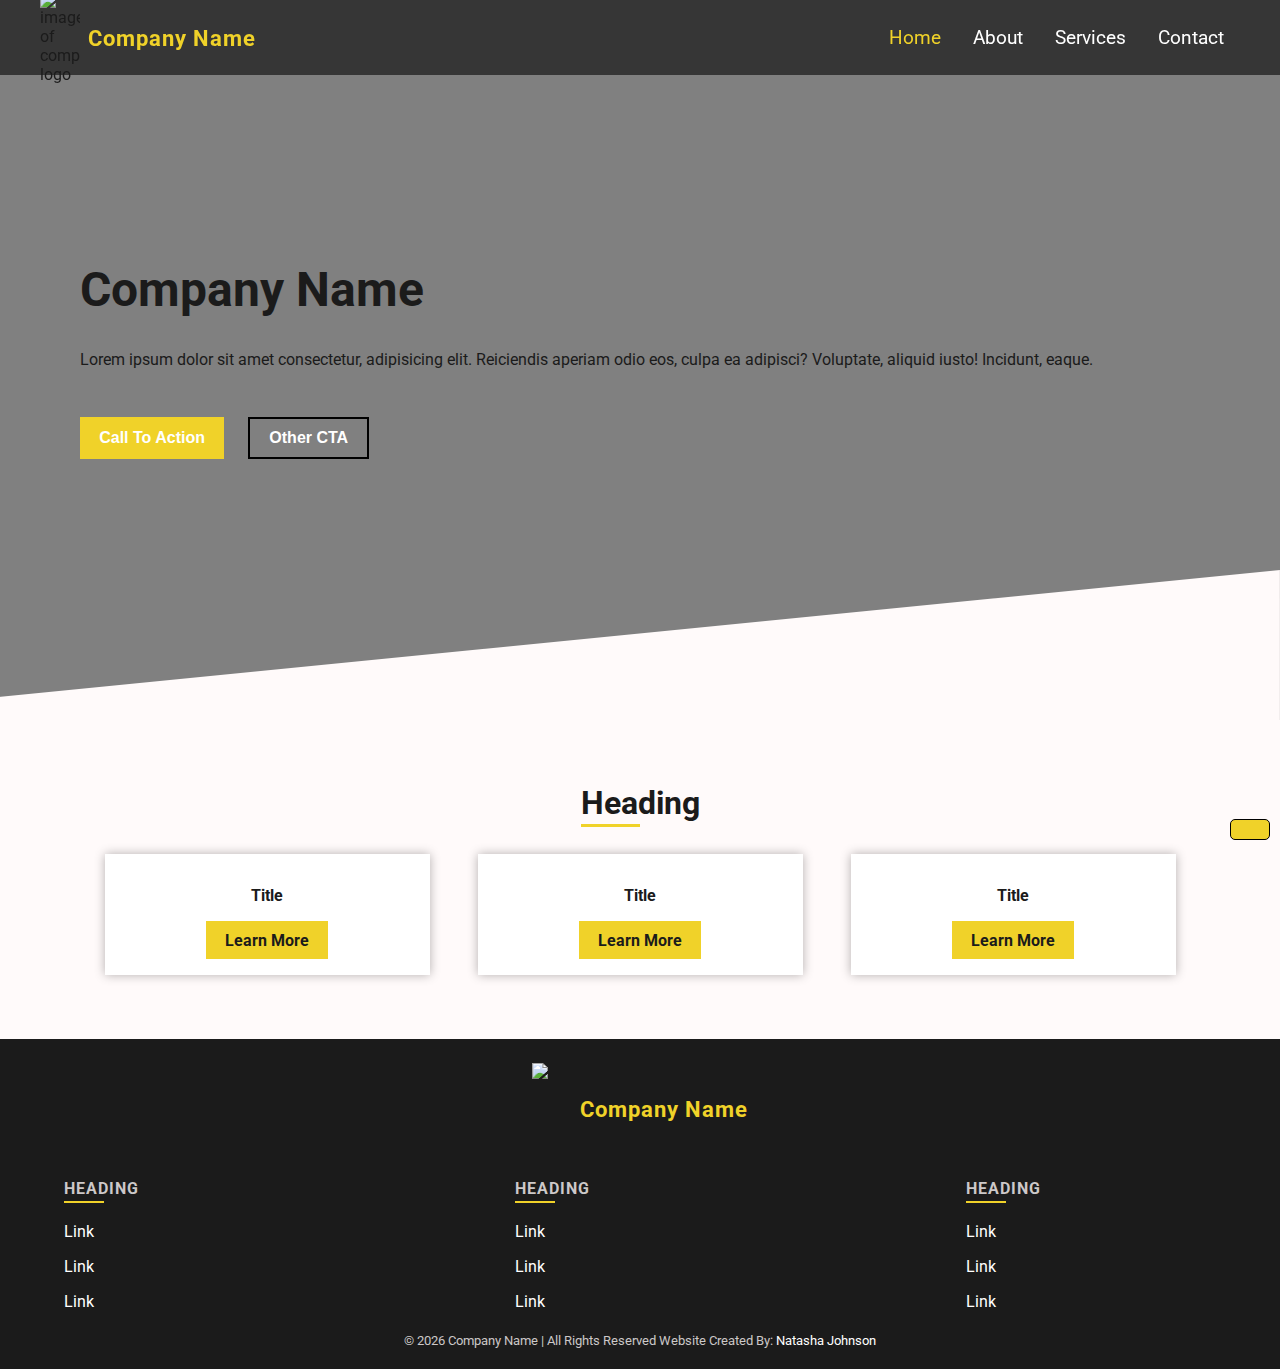
==== index.html @ 356ce040 "removed padding in nav links" ====
<!DOCTYPE html>
<html lang="en">
  <head>
    <meta charset="UTF-8" />
    <meta http-equiv="X-UA-Compatible" content="IE=edge" />
    <meta name="viewport" content="width=device-width, initial-scale=1.0" />
    <meta name="author" content="Natasha Johnson" />
    <meta name="description" content="" />
    <meta name="keywords" content="" />
    <link rel="icon" type="image/png" href="" />
    <title>Home | Company Name</title>
    <link
      rel="stylesheet"
      href="https://cdnjs.cloudflare.com/ajax/libs/font-awesome/6.0.0-beta3/css/all.min.css"
      integrity="sha512-Fo3rlrZj/k7ujTnHg4CGR2D7kSs0v4LLanw2qksYuRlEzO+tcaEPQogQ0KaoGN26/zrn20ImR1DfuLWnOo7aBA=="
      crossorigin="anonymous"
      referrerpolicy="no-referrer"
    />
    <link rel="preconnect" href="https://fonts.googleapis.com" />
    <link rel="preconnect" href="https://fonts.gstatic.com" crossorigin />
    <link
      href="https://fonts.googleapis.com/css2?family=Roboto:wght@100;400;700&display=swap"
      rel="stylesheet"
    />
    <link rel="stylesheet" href="./styles/styles.css" />
    <script src="scripts/script.js" defer></script>
  </head>
  <body>

    <!-- header -->
    <header class="header">
      <nav class="nav center">
        <div class="nav-wrapper">
          <div class="company">
            <img
              src="https://via.placeholder.com/40C/O https://placeholder.com/"
              class="company-logo"
              alt="image of company logo"
            />
            <p class="company-name">Company Name</p>
          </div>
          <div class="hamburger" id="hamburger" role="button">
            <span class="line" id="line"></span>
          </div>
        </div>
        <ul class="nav-links" id="nav-links">
          <li><a href="#hero" class="nav-link current">Home</a></li>
          <li><a href="./pages/about.html" class="nav-link">About</a></li>
          <li><a href="./pages/services.html" class="nav-link">Services</a></li>
          <li><a href="#" class="nav-link">Contact</a></li>
        </ul>
      </nav>
    </header>

    <!-- main -->
    <main class="main">
        
      <!-- hero section -->
      <section class="hero" id="hero">
        <div class="hero-content center">
          <h1 class="hero-heading">Company Name</h1>
          <p class="hero-text">
            Lorem ipsum dolor sit amet consectetur, adipisicing elit. Reiciendis
            aperiam odio eos, culpa ea adipisci? Voluptate, aliquid iusto!
            Incidunt, eaque.
          </p>
          <div class="hero-btns">
            <button class="btn btn-primary">Call To Action</button>
            <button class="btn btn-secondary">Other CTA</button>
          </div>

          <!-- section divider -->
          <div class="custom-shape-divider-bottom-1641522960">
            <svg
              data-name="Layer 1"
              xmlns="http://www.w3.org/2000/svg"
              viewBox="0 0 1200 120"
              preserveAspectRatio="none"
            >
              <path
                d="M1200 120L0 16.48 0 0 1200 0 1200 120z"
                class="shape-fill"
              ></path>
            </svg>
          </div>
        </div>
      </section>

      <!-- about section -->
      <section class="about">
        <article class="about-section center">
          <h2 class="title">Heading</h2>
          <div class="cards">
            <div class="card">
              <img
                src="https://via.placeholder.com/300"
                alt=""
              />
              <p class="card-title">Title</p>
              <a href="" class="card-link btn btn-primary">Learn More</a>
            </div>
            <div class="card">
              <img
                src="https://via.placeholder.com/300"
                alt=""
              />
              <p class="card-title">Title</p>
              <a href="" class="card-link btn btn-primary">Learn More</a>
            </div>
            <div class="card">
              <img
                src="https://via.placeholder.com/300"
                alt=""
              />
              <p class="card-title">Title</p>
              <a href="" class="card-link btn btn-primary">Learn More</a>
            </div>
          </div>
        </article>
      </section>

      <!-- services section -->
      <section class="services"></section>

      <!-- contact section -->
      <section class="contact"></section>
    </main>

    <!-- footer -->
    <footer class="footer">
      <div class="company">
        <img
          src="https://via.placeholder.com/40C/O https://placeholder.com/"
          class="company-logo"
          alt="image of company logo"
        />
        <p class="company-name">Company Name</p>
      </div>
      <div class="footer-container center">
        <ul class="footer-links">
          <h4 class="footer-heading">Heading</h4>
          <li><a href="#" class="footer-link">Link</a></li>
          <li><a href="#" class="footer-link">Link</a></li>
          <li><a href="#" class="footer-link">Link</a></li>
        </ul>
        <ul class="footer-links">
          <h4 class="footer-heading">Heading</h4>
          <li><a href="#" class="footer-link">Link</a></li>
          <li><a href="#" class="footer-link">Link</a></li>
          <li><a href="#" class="footer-link">Link</a></li>
        </ul>
        <ul class="footer-links">
          <h4 class="footer-heading">Heading</h4>
          <li><a href="#" class="footer-link">Link</a></li>
          <li><a href="#" class="footer-link">Link</a></li>
          <li><a href="#" class="footer-link">Link</a></li>
        </ul>
      </div>
      <div class="attrition">
        <small class="copyright"
          >&copy; <span class="date"></span> Company Name | All Rights Reserved
        </small>
        <small class="copyright"
          >Website Created By:
          <a
            href="https://natashajohnson.dev/"
            class="footer-attrition"
            target="_blank"
            >Natasha Johnson</a
          ></small
        >
      </div>
    </footer>

    <!-- scroll to top button -->
    <div class="scroll">
      <button class="scroll-btn btn" id="scroll">
        <i class="fas fa-arrow-up"></i>
      </button>
    </div>
  </body>
</html>
---- styles/styles.css ----
/* RESET */
* {
    padding: 0;
    margin: 0;
    box-sizing: border-box;
}

/* CSS VARIABLES */
:root {
    /* colors */
    --hamburger-btn-clr: #fff;
    --hamburger-hover-clr: #ff0000;
    --header-background-clr: #363636;
    --header-text-clr: #fff;
    --link-clr: #fff;
    --link-hover-clr: #ff0000;
    --footer-background-clr: #1b1b1b;
    --footer-heading-clr: #fffafac7;
    --footer-link-clr: #fffafa;
    --underline-clr: #f0d229;
    --accent-clr: #f0d229;
    --accent-clr-opacity: rgb(240, 210, 41);
    --scrollbar-track-clr: #1b1b1b;
    --scrollbar-border-clr: #808080;
    --body-font-clr: #1b1b1b;
    --white: #fff;
    --off-white: #fffafa;

    /* typography */;
    --body-font: 'Roboto', sans-serif;
    
    /* font-sizes */
    
    /* margin/padding */

    /* transitions */;
    --transition: all 0.3s ease-in-out
}

/* GLOBAL STYLES */
html{
    scroll-behavior: smooth;
}

body {
    font-family: var(--body-font);
    position: relative;
    color: var(--body-font-clr);
    /* width: 100%; */
}

a {
    text-decoration: none;
    position: relative;
    /* display: block; */
}

a:link {
    color: var(--link-clr);
}

a:visited {
    color: var(--link-clr);
}

a::after {
    content: '';
    position: absolute;
    height: 2px;
    background: var(--link-hover-clr);
    left: 0;
    bottom: -8px;
    width: 0;
    transition: var(--transition);
}

a:hover::after {
    width: 100%;
}

a:active {
    color: var(--link-clr);
}

ul {
    list-style-type: none;
}

.btn {
    padding: 0.6rem 1.2rem;
    outline: none;
    text-transform: capitalize;
    cursor: pointer;
    font-size: 1rem;
    font-weight: bold;
}

.btn-primary {
    color: var(--white);
    background: var(--accent-clr);
    color: var(--white);
    border: none;
    position: relative;
}

.btn-primary::after {
    content: '';
    position: absolute;
    height: 2px;
    background: black;
    width: 0;
    top: 0;
    left: 0;
    transition: var(--transition);
}

.btn-primary::before {
    content: '';
    position: absolute;
    height: 2px;
    background: black;
    width: 0;
    bottom: 0;
    left: 0;
    transition: var(--transition);
}

.btn-primary:hover::after {
    width: 100%;
}

.btn-primary:hover::before {
    width: 100%;
}

.btn-secondary {
    background: transparent;
    /* outline: none; */
    border: 2px solid black;
    color: var(--white)
}

.btn-secondary:hover {
    background: var(--accent-clr);
    transition: var(--transition);
}

.center {
    max-width: 1200px;
    width: 90vw;
    margin: 0 auto;
}

.title {
    margin-bottom: 2rem;
    text-align: center;
    font-size: 2rem;
    position: relative;
}

.title::after {
    content: '';
    position: absolute;
    background: var(--underline-clr);
    height: 3px;
    width: 50%;
    left: 0;
    bottom: -5px;
}

/* custom scrollbar */
/* width */
::-webkit-scrollbar {
  width: 1vw;
} 

/* Track */
::-webkit-scrollbar-track {
  background: black;
  border: 1px solid gray;
}

/* Handle */
::-webkit-scrollbar-thumb {
  background: var(--accent-clr);
  cursor: pointer;
}

/* Handle on hover */
::-webkit-scrollbar-thumb:hover {
  background: white;
} 

/* back to top button */
.scroll {
    position: fixed;
    right: 10px;
    bottom: 60px;
    z-index: 0;
}

.scroll-btn {
    border-radius: 5px;
    border: 1px solid black;
    font-size: 1.1rem;
    font-weight: bold;
    background: var(--accent-clr-opacity);
    transition: var(--transition);
}

.scroll-btn:hover {
    opacity: 0.5;
}

/* MAIN */
.main {
    min-height: 100vh;
}

/* HEADER */
.header {
    display: flex;
    align-items: center;
    justify-content: center;
    width: 100%;
    height: 75px;
    padding: 1rem;
    background: var(--header-background-clr);
    position: fixed;
    top: 0;
    left: 0;
    z-index: 1;
}

/* .sticky {
    height: 60px;
} */

.nav {
    width: 100%;
    display: flex;
    justify-content: center;
    align-items: center;
}

.nav-wrapper {
    display: flex;
    justify-content: space-between;
    align-items: center;
    width: 100%;
}

.company{
    display: flex;
    align-items: center;
}

.company-logo {
    width: 40px;
    -o-object-fit: cover;
       object-fit: cover;
}

.company-name {
    margin-left: 0.5rem;
    font-size: 1.4rem;
    font-weight: bold;
    color: var(--accent-clr);
    letter-spacing: 1px;
}

.nav-links {
    transform: translateY(100%);
    transition: var(--transition);
    height: 100%;
    padding: 1rem;
}

.nav-links .current {
    color: var(--accent-clr);
}

.nav-links,
.show-links {
    position:fixed;
    display: flex;
    flex-direction: column;
    top: 60px;
    left: 0;
    width: 100%;
    height: calc(100vh - 60px);
    height: 100%;
    background-color: var(--header-background-clr);
    align-items: center;
    justify-content: center;
    gap: 2rem;
    transition: var(--transition);
    overflow: hidden;
    z-index: 2;
}

.show-links {
    transform: translateY(0);
}

.nav-link {
    font-size: 2rem;
    color: var(--link-clr);
    position: relative;
    /* padding: 0 0.5rem; */
}

/* hamburger button */
.hamburger {
    width: 30px;
    height: 30px;
    display: flex;
    align-items: center;
    justify-content: center;
    cursor: pointer;
}

@media screen and (min-width: 997px){
    .nav {
        display: flex;
        align-items: center;
        justify-content: space-between;
    }
    
    .hamburger {
        display: none;
    }

    .nav-links {
        display: flex;
        flex-direction: row;
        gap: 2rem;
        position: static;
        transform: translateY(0);
        height: 100%;
        justify-content: flex-end;
    }

    .nav-link {
        font-size: 1.2rem;
    }
}

.line,
.line::before,
.line::after {
    height: 3px;
    width: 30px;
    background: var(--hamburger-btn-clr);
    transition: var(--transition);
}

.line::after,
.line::before {
    content: '';
    position: absolute;
}

.line::after {
    transform: translateY(8px);
}

.line::before {
    transform: translateY(-8px);
}

.line:hover,
.line:hover::before,
.line:hover::after {
    /* background: var(--hamburger-hover-clr); */
    transition: var(--transition); 
}

.open-hamburger {
    background: transparent;
}

.open-hamburger::before,
.open-hamurger::after {
    background: var(--hamburger-btn-clr);
    transition: var(--transition);
}

.open-hamburger::before {
    transform: rotate(45deg);
}

.open-hamburger::after {
    transform: rotate(-45deg);
}

.main {
    position: relative;
}

/* HERO SECTION */
.hero {
    min-height: 80vh;
    position: relative;
    display: flex;
    align-items: center;
    background: gray;
}

.hero-content {
    display: flex;
    flex-direction: column;
    /* width: 100%; */
    gap: 2rem;
    padding: 1rem;
}

.hero-heading {
    font-size: 3rem;
}

.hero-btns {
    display: flex;
    gap: 1.5rem;
    margin-top: 1rem;
}

.custom-shape-divider-bottom-1641522960 {
    position: absolute;
    bottom: 0;
    left: 0;
    width: 100%;
    overflow: hidden;
    line-height: 0;
    transform: rotate(180deg);
}

.custom-shape-divider-bottom-1641522960 svg {
    position: relative;
    display: block;
    width: calc(102% + 1.3px);
    height: 150px;
    transform: rotateY(180deg);
}

.custom-shape-divider-bottom-1641522960 .shape-fill {
    fill: var(--off-white);
}

/* COMPANY ABOUT SECTION */
.about {
    /* min-height: 100vh; */
    background: var(--off-white);
    padding: 4rem 0;
}

.about-section {
    display: flex;
    flex-direction: column;
    justify-content: center;
    align-items: center;
    /* align-content: center; */
}

.cards {
    display: flex;
    flex-direction: column;
    gap: 3rem;
    flex-wrap: wrap;
}

.card {
    display: flex;
    flex-direction: column;
    padding: 1rem;
    background: var(--white);
    min-width: 325px;
    justify-content: center;
    align-items: center;
    box-shadow: 0 0px 10px rgba(0,0, 0, 0.3);
}

.card-title {
    font-weight: bold;
    padding: 1rem 0;
}

.card .card-link {
    color: var(--body-font-clr);
    align-self: center;
}

@media screen and (min-width: 992px){
    .cards {
        flex-direction: row;
    }
}

/* OWNER BIO SECTION */

/* SERVICES SECTION */

/* INDIVIDUAL SERVICES SECTION */

/* CONTACT SECTION */

/* FAQ SECTION */

/* FOOTER */
.footer {
    background: var(--footer-background-clr);
    display: flex;
    flex-direction: column;
    align-items: center;
    justify-content: center;
}

.footer-container {
    display: flex;
    flex-wrap: wrap;
    gap: 2rem;
    justify-content: space-between;
}

.footer-links {
    /* padding: 1rem; */
    min-width: 250px;
    display: flex;
    flex-direction: column;
    gap: 1rem;
}

.footer-heading {
    color: var(--footer-heading-clr);
    position: relative;
    margin-bottom: 0.5rem;
    text-transform: uppercase;
    letter-spacing: 1px;
}

.footer-heading::after {
    content: '';
    position: absolute;
    background: var(--underline-clr);
    height: 2px;
    width: 40px;
    left: 0;
    bottom: -5px;
}

.footer-link {
    color: var(--footer-link-clr);
    position: relative;
    padding-bottom: 0.5rem;
}

.footer-link::after {
    bottom: 0;
}  

.attrition {
    padding: 1.2rem;
    text-align: center;
}
.copyright {
    color: var(--footer-heading-clr);
    text-align: center;
}

.footer-attrition {
    display: inline-block;
}

.footer .company {
    justify-content: center;
    flex-shrink: 0;
     min-width: 250px;
     padding: 1.5rem;
}
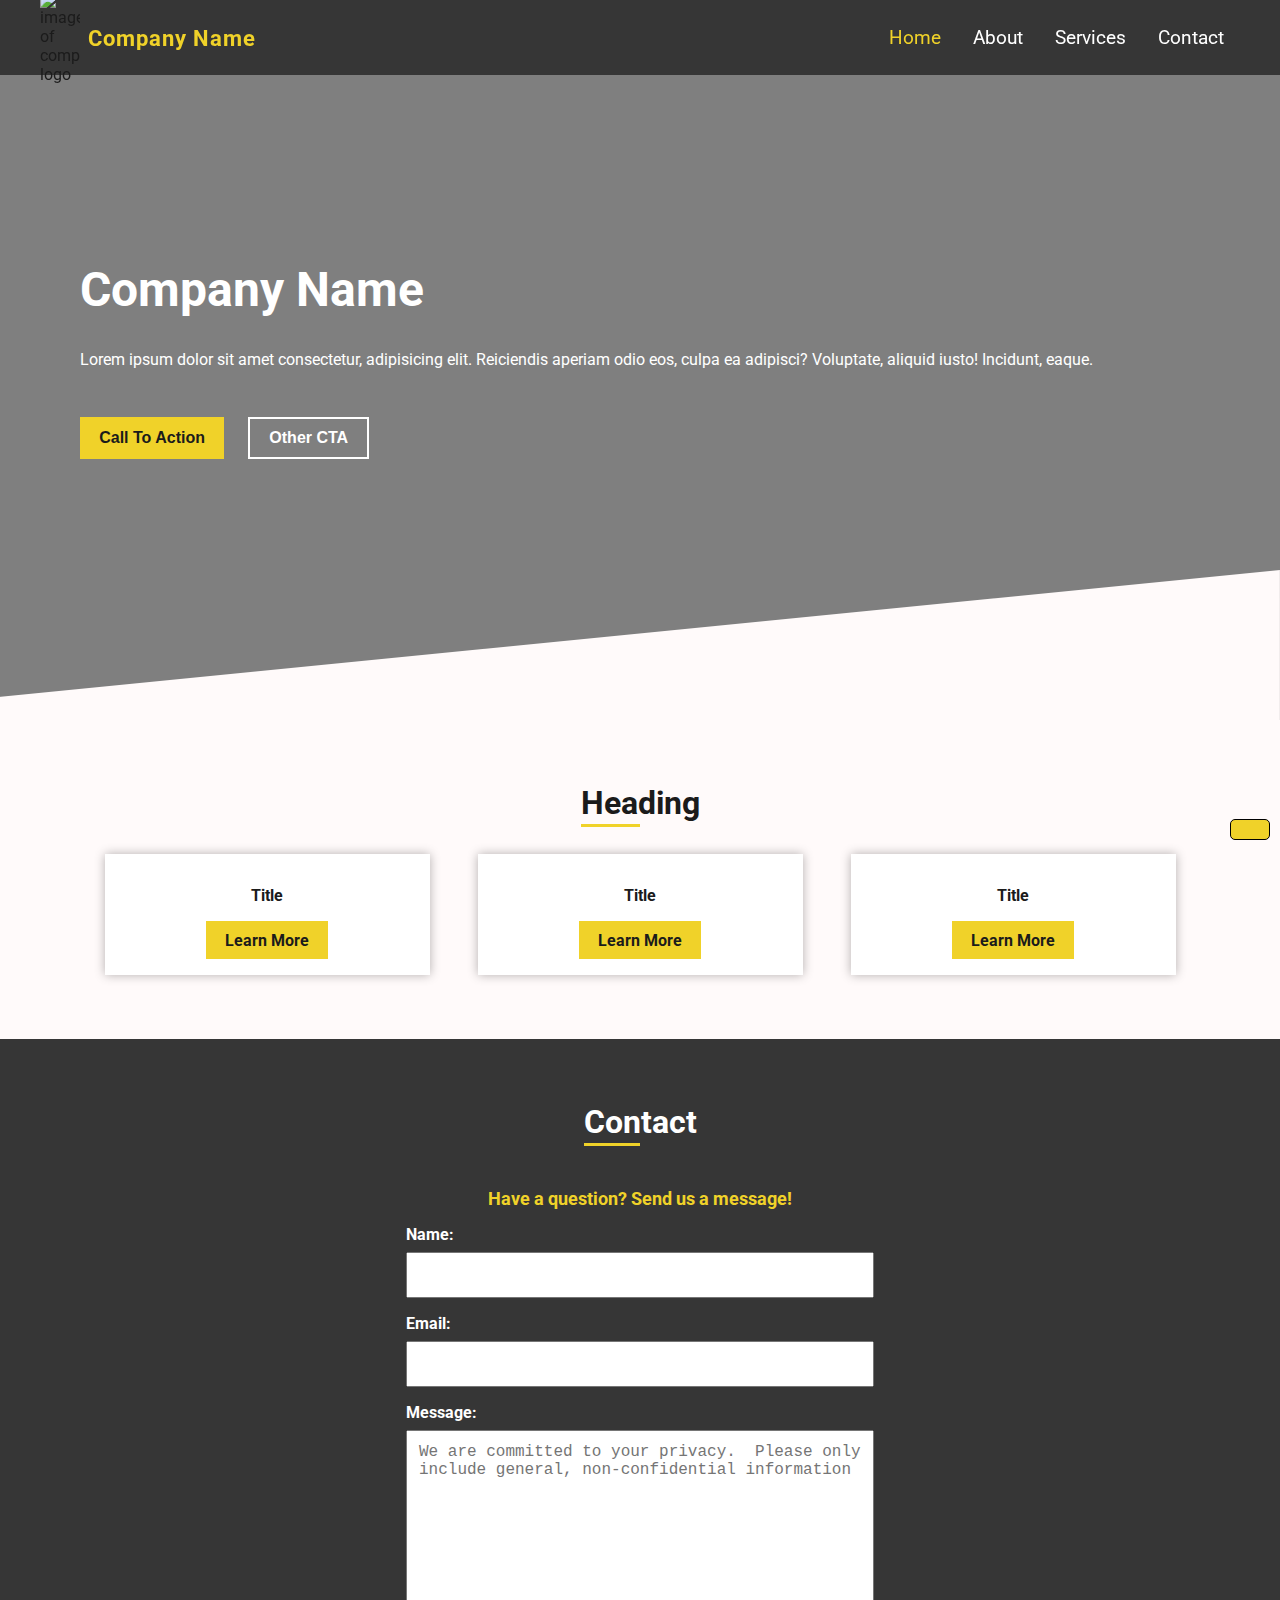
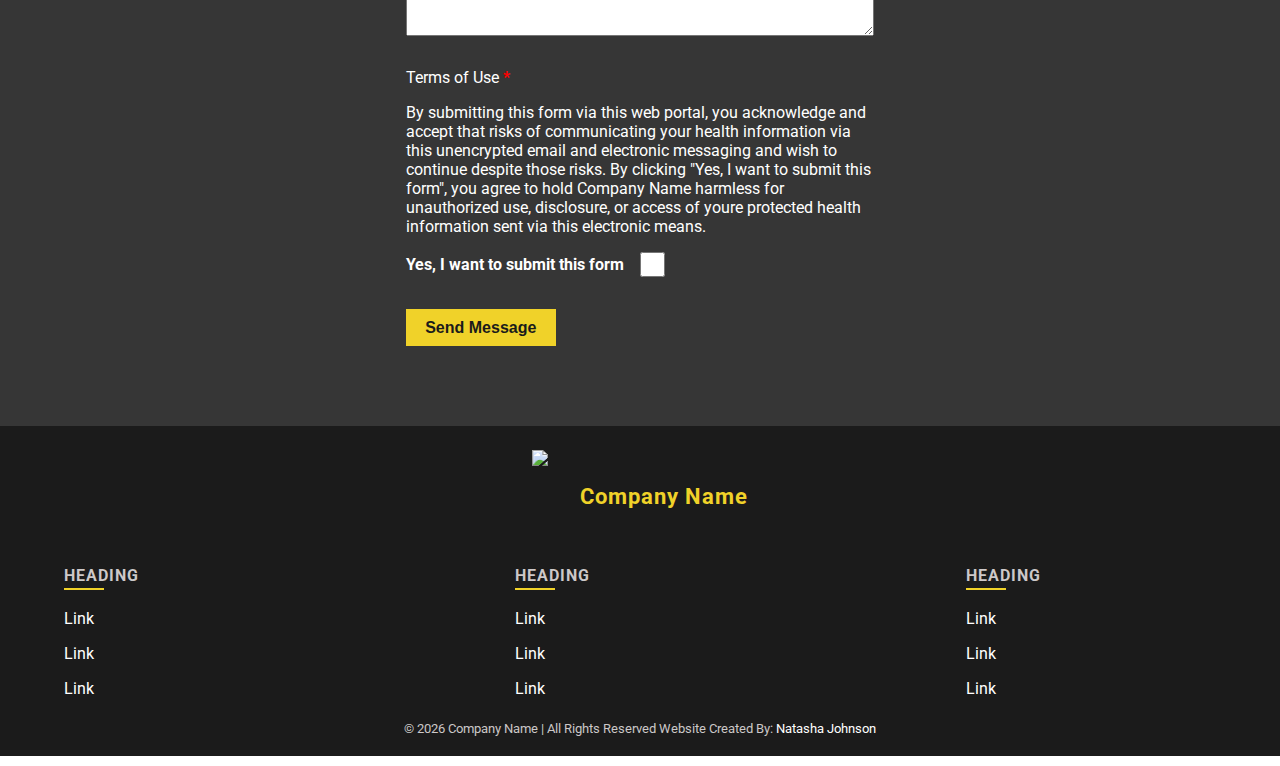
==== commit 51e9290f: "fixed button hover and padding in contact form" ====
--- a/index.html
+++ b/index.html
@@ -8,6 +8,18 @@
     <meta name="description" content="" />
     <meta name="keywords" content="" />
     <link rel="icon" type="image/png" href="" />
+    <!-- open graph tags -->
+    <meta property="og:image" content="" />
+    <meta name="og:image:alt" content="">
+    <meta property="og:type" content="website" />
+    <meta property="og:title" content="Company Name | Home Page" />
+    <meta
+      property="og:description"
+      content=""
+    />
+    <meta property="og:url" content="" />
+    <meta name="twitter:image" content="g">
+    <meta name="twitter:image:alt" content="">
     <title>Home | Company Name</title>
     <link
       rel="stylesheet"
@@ -123,7 +135,44 @@
       <section class="services"></section>
 
       <!-- contact section -->
-      <section class="contact"></section>
+      <section class="contact">
+        <article class="contact-section center">
+          <h2 class="title">Contact</h2>
+          <!-- <div class="contact-container"> -->
+
+             <form action="" class="contact-form">
+              <p class="form-heading">Have a question?  Send us a message!</p>
+              <div class="input-container">
+                <label for="name" class="form-label">Name:</label>
+                <input type="text" class="form-input">
+              </div>
+              <div class="input-container">
+                <label for="email" class="form-label">Email:</label>
+                <input type="email" class="form-input">
+              </div>
+              <div class="input-container">
+                <label for="message" class="form-label">Message:</label>
+                <textarea name="message" id="" cols="30" rows="10" class="form-input" placeholder="We are committed to your privacy.  Please only include general, non-confidential information"></textarea>
+              </div>
+              <!-- disclosure statement -->
+              <div class="input-container">
+                <p class="form-disclosure">Terms of Use <span class="highlight">*</span></p>
+                <p class="disclosure-statement">
+                  By submitting this form via this web portal, you acknowledge and accept that risks of communicating your health information via this unencrypted email and electronic messaging and wish to continue despite those risks.  By clicking "Yes, I want to submit this form", you agree to hold Company Name harmless for unauthorized use, disclosure, or access of youre protected health information sent via this electronic means.
+                </p>
+                <div class="disclosure-container input-container">
+                   <label for="disclosure" class="form-label">Yes, I want to submit this form</label>
+                <input type="checkbox" class="form-input">
+                </div>
+               
+              </div>
+              <button type="submit" class="form-btn btn btn-primary">Send Message</button>
+            </form>
+          <!-- </div> -->
+           
+         
+        </article>
+      </section>
     </main>
 
     <!-- footer -->
--- a/styles/styles.css
+++ b/styles/styles.css
@@ -25,7 +25,8 @@
     --body-font-clr: #1b1b1b;
     --white: #fff;
     --off-white: #fffafa;
-
+    --red: #ff0000;
+    
     /* typography */;
     --body-font: 'Roboto', sans-serif;
     
@@ -98,7 +99,7 @@
 .btn-primary {
     color: var(--white);
     background: var(--accent-clr);
-    color: var(--white);
+    color: var(--black);
     border: none;
     position: relative;
 }
@@ -136,7 +137,7 @@
 .btn-secondary {
     background: transparent;
     /* outline: none; */
-    border: 2px solid black;
+    border: 2px solid white;
     color: var(--white)
 }
 
@@ -405,6 +406,7 @@
     display: flex;
     align-items: center;
     background: gray;
+    background: linear-gradient(rgba(0, 0, 0, 0.5), rgba(0, 0, 0, 0.5)), url(../images/hero.jpg);
 }
 
 .hero-content {
@@ -417,6 +419,11 @@
 
 .hero-heading {
     font-size: 3rem;
+    color: white;
+}
+
+.hero-text {
+    color: white;
 }
 
 .hero-btns {
@@ -503,7 +510,86 @@
 /* INDIVIDUAL SERVICES SECTION */
 
 /* CONTACT SECTION */
-
+.contact {
+    padding: 4rem 0;
+    display: flex;
+    background: var(--header-background-clr);
+    color: var(--header-text-clr);
+}
+
+.contact-section {
+     display: flex;
+    flex-direction: column;
+    justify-content: center;
+    align-items: center;
+}
+
+.contact-form {
+    display: flex;
+    flex-direction: column;
+    max-width: 500px;
+    width: 100%;
+    align-self: center;
+    margin: 0 auto;
+    gap: 1rem;
+    padding: 1rem;
+}
+
+.form-heading {
+    color: var(--accent-clr);
+    font-weight: bold;
+    text-align: center;
+    font-size: 1.1rem;
+}
+.input-container {
+    display: flex;
+    flex-direction: column;
+}
+
+.form-input {
+    padding: 0.75rem;
+    font-size: 1rem;
+}
+
+.form-label {
+    padding-bottom: 0.5rem;
+    font-weight: bold;
+}
+
+.form-input:focus {
+    outline-color: var(--accent-clr);
+}
+
+.disclosure-container {
+    display: flex;
+    flex-direction: row;
+    align-items: center;
+    gap: 1rem;
+    margin: 1rem 0;
+}
+
+.disclosure-container .form-label {
+    padding: 0;
+}
+
+input[type="checkbox"] {
+    width: 25px;
+    height: 25px;
+}
+
+.form-btn {
+    align-self: flex-start;
+    color: var(--body-font-clr);
+}
+
+.highlight {
+    color: var(--red);
+    font-weight: bold;
+}
+
+.form-disclosure {
+    padding: 1rem 0;
+}
 /* FAQ SECTION */
 
 /* FOOTER */
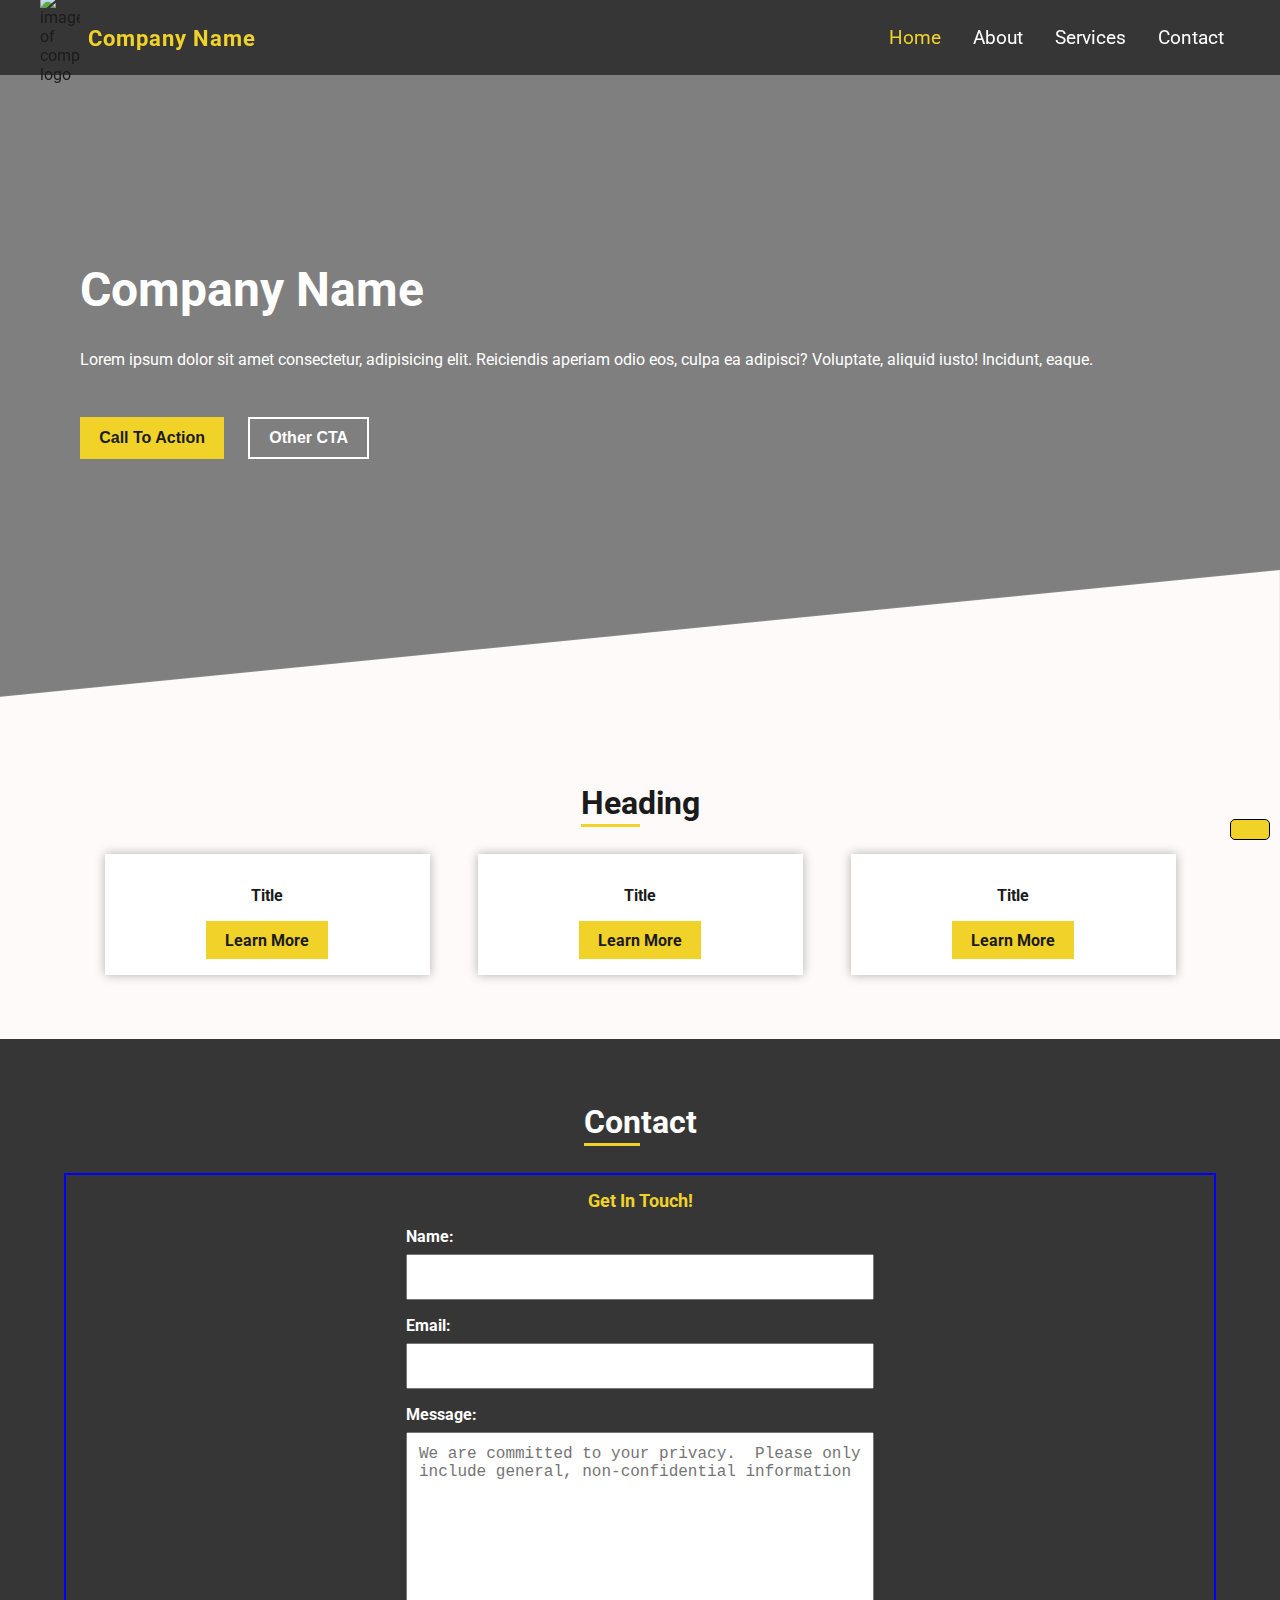
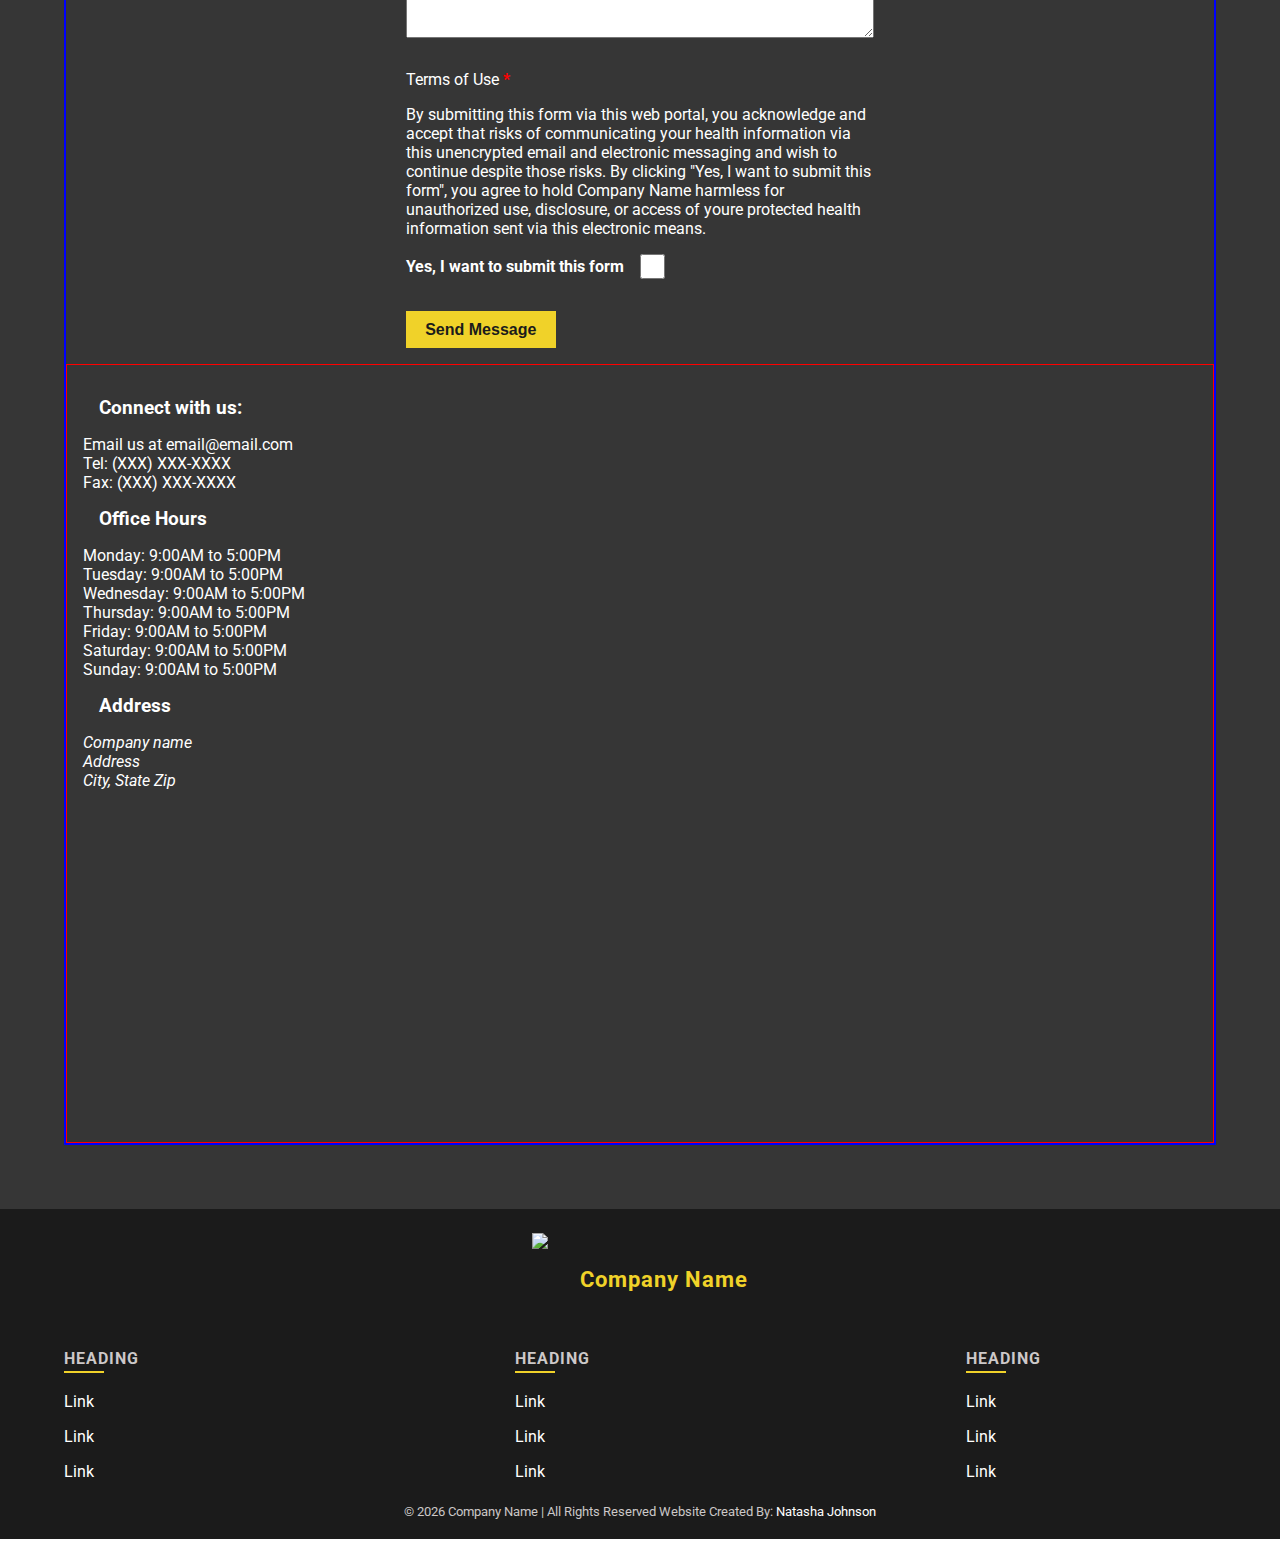
==== commit 404598b9: "added contact details to contact section" ====
--- a/index.html
+++ b/index.html
@@ -138,10 +138,10 @@
       <section class="contact">
         <article class="contact-section center">
           <h2 class="title">Contact</h2>
-          <!-- <div class="contact-container"> -->
+          <div class="contact-container">
 
              <form action="" class="contact-form">
-              <p class="form-heading">Have a question?  Send us a message!</p>
+              <p class="form-heading">Get In Touch!</p>
               <div class="input-container">
                 <label for="name" class="form-label">Name:</label>
                 <input type="text" class="form-input">
@@ -168,7 +168,33 @@
               </div>
               <button type="submit" class="form-btn btn btn-primary">Send Message</button>
             </form>
-          <!-- </div> -->
+
+            <div class="contact-connect">
+              <h3 class="connect-heading">Connect with us:</h3>
+              <p class="connect-email"><i class="fas fa-envelope"></i> Email us at <a href="mailto:" class="connect-link">email@email.com</a></p>
+              <p class="connect-phone"><i class="fas fa-phone"></i> Tel: <a href="tel=" class="connect-link">(XXX) XXX-XXXX</a></p>
+              <p class="connect-fax"><i class="fas fa-fax"></i> Fax: (XXX) XXX-XXXX</p>
+              <h3 class="connect-heading"><i class="fas fa-clock"></i> Office Hours</h3>
+              <ul class="connect-hours">
+                <li>Monday: 9:00AM to 5:00PM</li>
+                <li>Tuesday: 9:00AM to 5:00PM</li>
+                <li>Wednesday: 9:00AM to 5:00PM</li>
+                <li>Thursday: 9:00AM to 5:00PM</li>
+                <li>Friday: 9:00AM to 5:00PM</li>
+                <li>Saturday: 9:00AM to 5:00PM</li>
+                <li>Sunday: 9:00AM to 5:00PM</li>
+              </ul>
+              <h3 class="connect-heading"><i class="fas fa-map-marker-alt"></i> Address</h3>
+              <address class="connect-address">
+                Company name <br>
+                Address <br>
+                City, State Zip <br>
+              </address>
+              <div class="map">
+                <iframe src="https://www.google.com/maps/embed?pb=!1m18!1m12!1m3!1d3692.698880631911!2d-77.03870057163432!3d38.897061784737296!2m3!1f0!2f0!3f0!3m2!1i1024!2i768!4f13.1!3m3!1m2!1s0x89b7b7bcdecbb1df%3A0x715969d86d0b76bf!2sThe%20White%20House!5e0!3m2!1sen!2sus!4v1642031664244!5m2!1sen!2sus" width="400" height="300" style="border:0;" allowfullscreen="" loading="lazy"></iframe>
+              </div>
+            </div>
+          </div>
            
          
         </article>
--- a/styles/styles.css
+++ b/styles/styles.css
@@ -524,12 +524,20 @@
     align-items: center;
 }
 
+.contact-container {
+    display: flex;
+    flex-direction: column;
+    width: 100%;
+    border: 2px solid blue;
+   
+}
+
 .contact-form {
     display: flex;
     flex-direction: column;
     max-width: 500px;
     width: 100%;
-    align-self: center;
+    /* align-self: center; */
     margin: 0 auto;
     gap: 1rem;
     padding: 1rem;
@@ -589,6 +597,33 @@
 
 .form-disclosure {
     padding: 1rem 0;
+}
+
+.contact-connect {
+    border: 1px solid red;
+    padding: 1rem;
+}
+
+.connect-heading {
+    padding: 1rem 0;
+}
+
+.map {
+    width: 100%;
+    margin-top: 2rem;
+}
+
+.map iframe {
+    width: 100%;
+    -o-object-fit: center;
+       object-fit: center;
+}
+
+@media screen and (min-width: 992px){
+    .connect-heading,
+    .contact-form {
+        padding: 1rem;
+    }
 }
 /* FAQ SECTION */
 
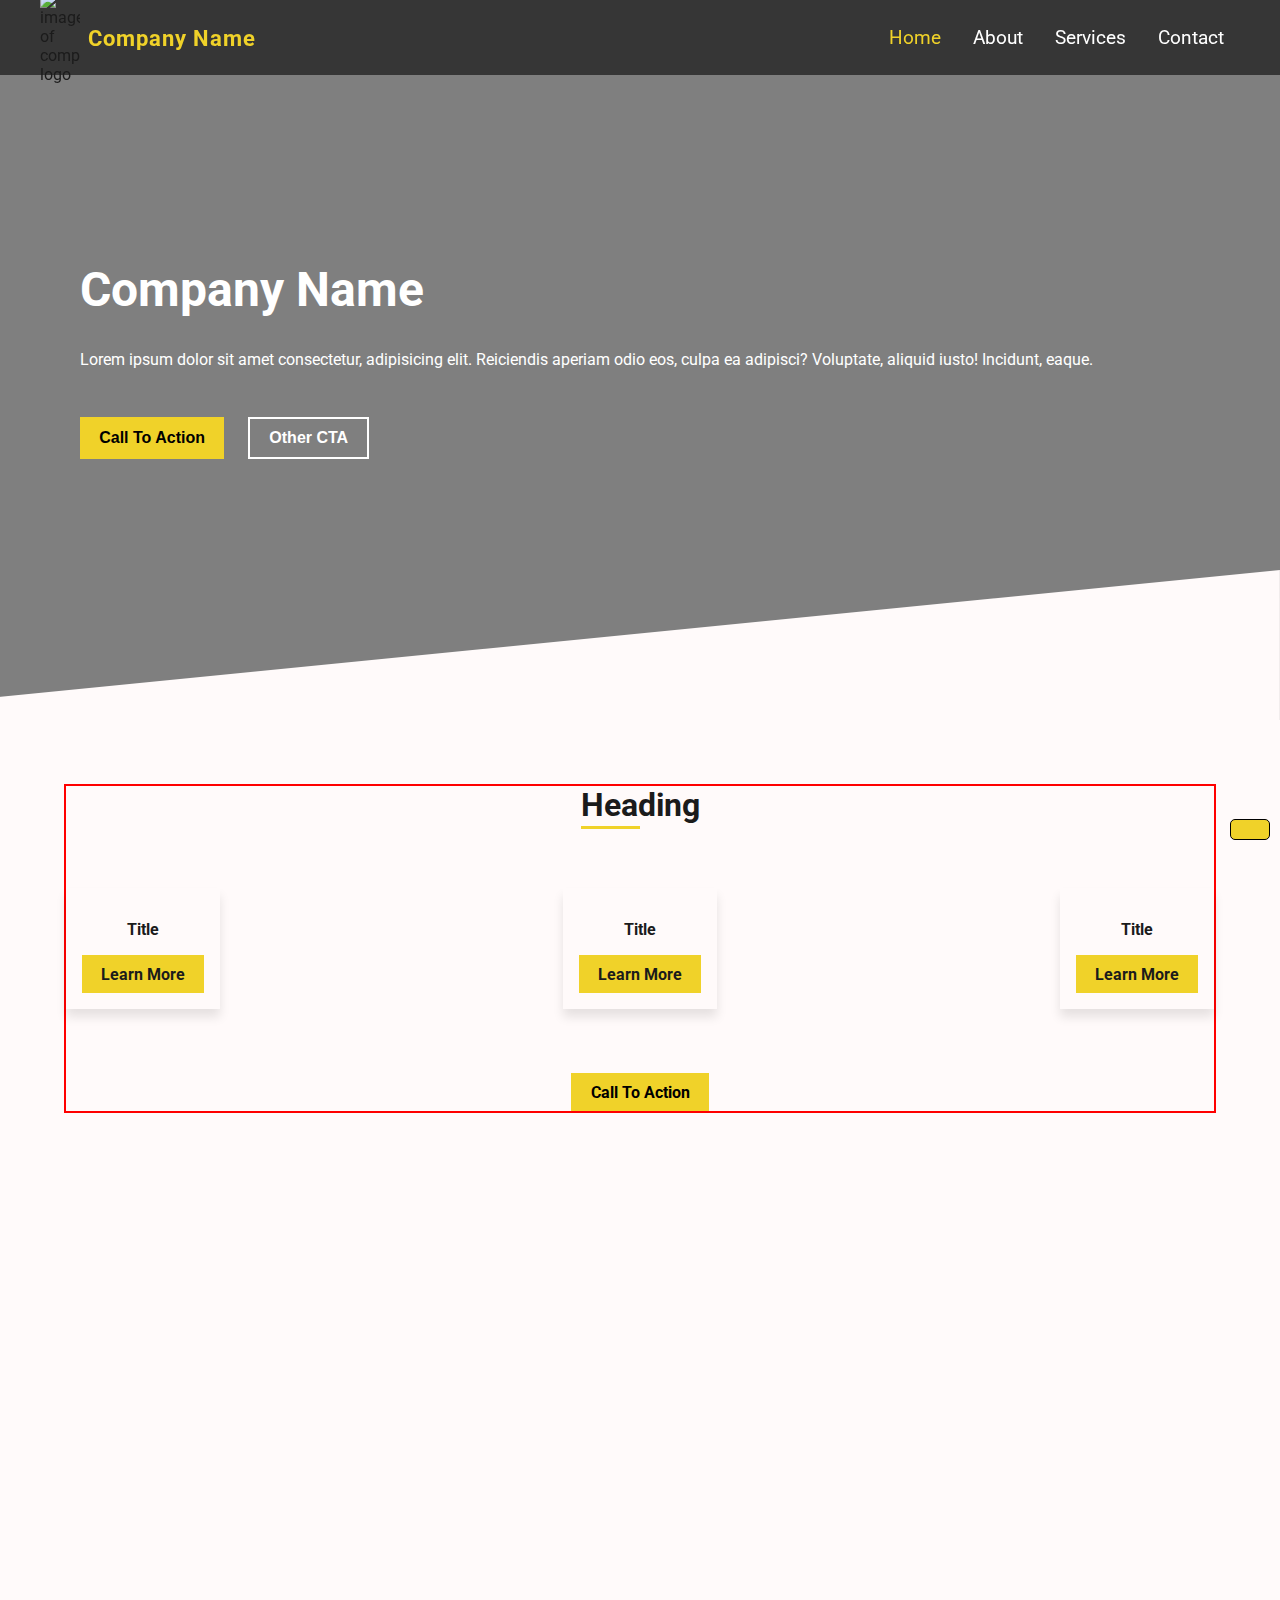
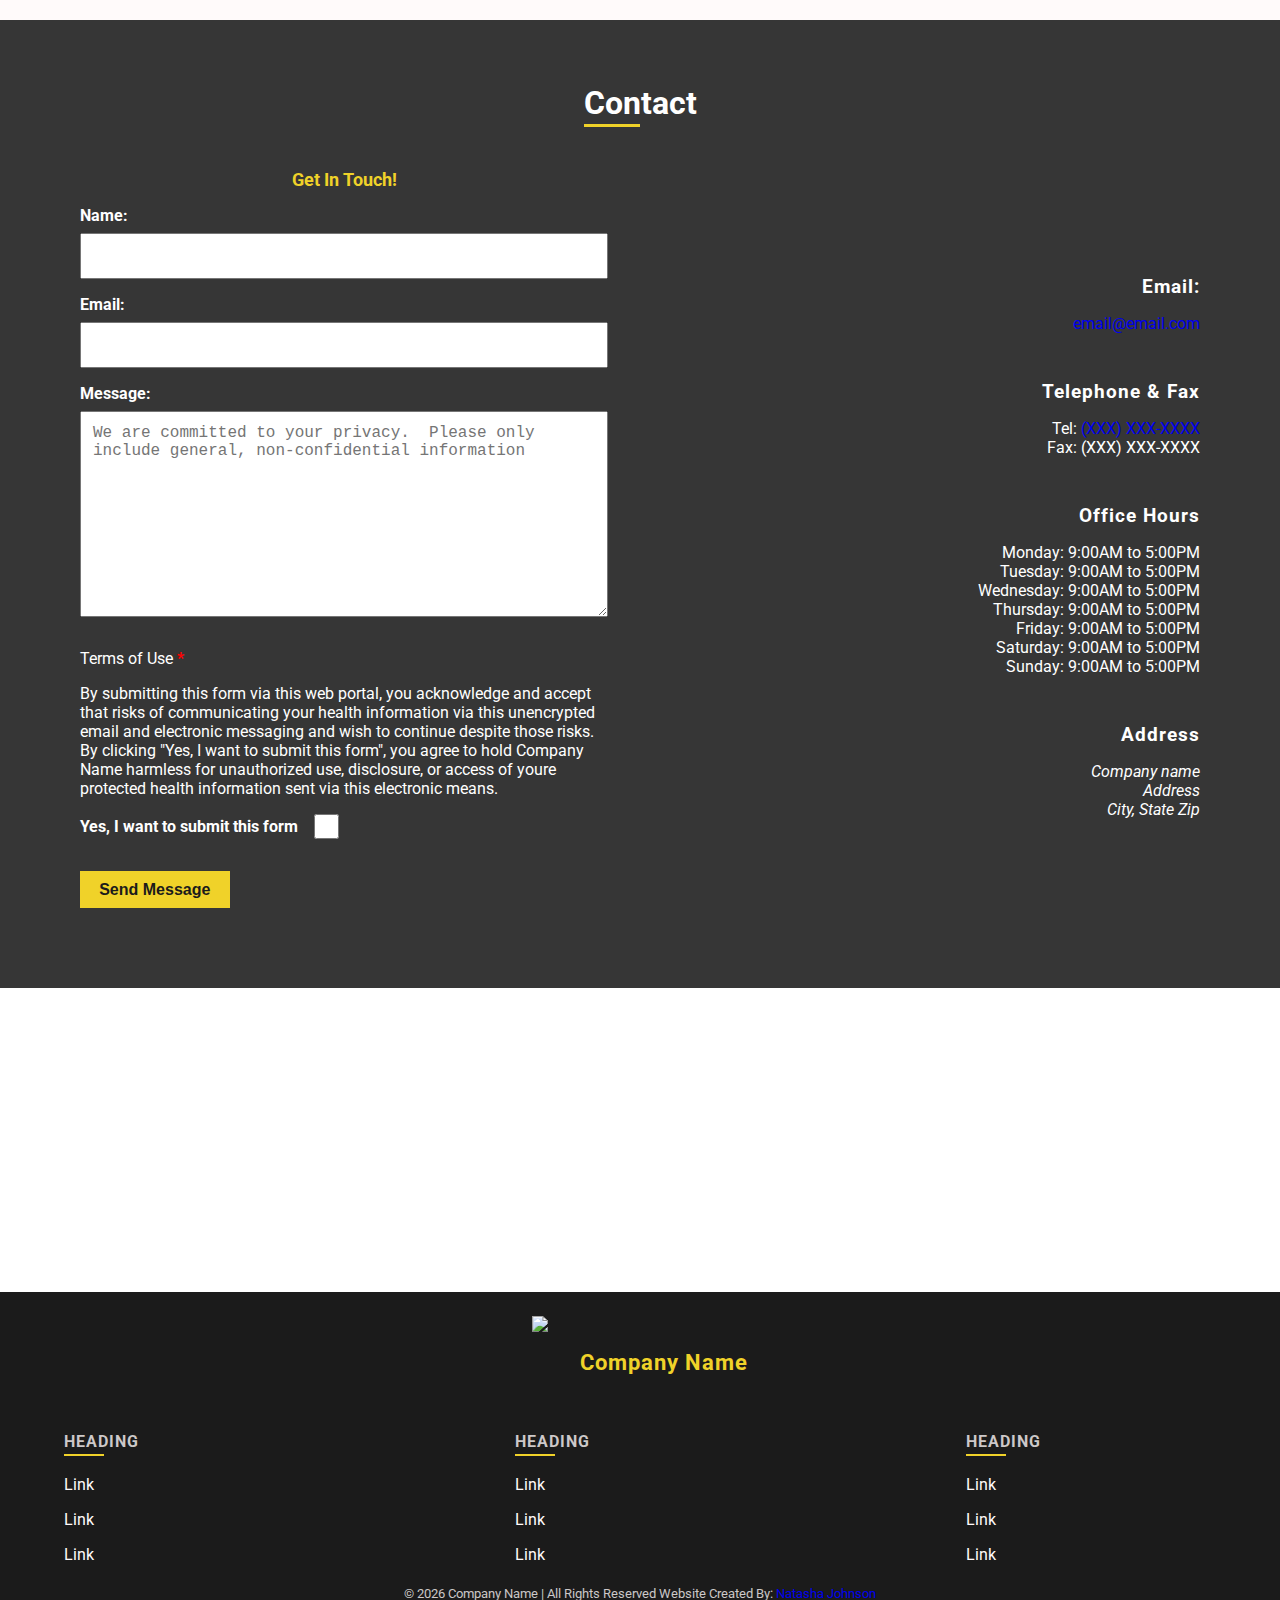
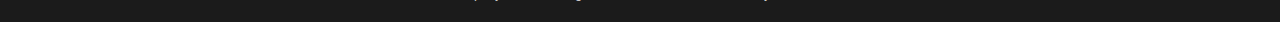
==== commit 744c9b03: "changed spacing in about section" ====
--- a/index.html
+++ b/index.html
@@ -59,7 +59,7 @@
           <li><a href="#hero" class="nav-link current">Home</a></li>
           <li><a href="./pages/about.html" class="nav-link">About</a></li>
           <li><a href="./pages/services.html" class="nav-link">Services</a></li>
-          <li><a href="#" class="nav-link">Contact</a></li>
+          <li><a href="#contact" class="nav-link">Contact</a></li>
         </ul>
       </nav>
     </header>
@@ -99,7 +99,7 @@
       </section>
 
       <!-- about section -->
-      <section class="about">
+      <section class="about" id="about">
         <article class="about-section center">
           <h2 class="title">Heading</h2>
           <div class="cards">
@@ -108,8 +108,11 @@
                 src="https://via.placeholder.com/300"
                 alt=""
               />
-              <p class="card-title">Title</p>
-              <a href="" class="card-link btn btn-primary">Learn More</a>
+            
+                <p class="card-title">Title</p>
+                <a href="" class="card-link btn btn-primary">Learn More</a>
+          
+              
             </div>
             <div class="card">
               <img
@@ -128,14 +131,12 @@
               <a href="" class="card-link btn btn-primary">Learn More</a>
             </div>
           </div>
+          <a href="" class="about-btn btn btn-primary">Call To Action</a>
         </article>
       </section>
 
-      <!-- services section -->
-      <section class="services"></section>
-
       <!-- contact section -->
-      <section class="contact">
+      <section class="contact" id="contact">
         <article class="contact-section center">
           <h2 class="title">Contact</h2>
           <div class="contact-container">
@@ -170,10 +171,12 @@
             </form>
 
             <div class="contact-connect">
-              <h3 class="connect-heading">Connect with us:</h3>
-              <p class="connect-email"><i class="fas fa-envelope"></i> Email us at <a href="mailto:" class="connect-link">email@email.com</a></p>
-              <p class="connect-phone"><i class="fas fa-phone"></i> Tel: <a href="tel=" class="connect-link">(XXX) XXX-XXXX</a></p>
-              <p class="connect-fax"><i class="fas fa-fax"></i> Fax: (XXX) XXX-XXXX</p>
+              <h3 class="connect-heading"><i class="fas fa-envelope"></i> Email: </h3>
+              <p class="connect-email"><a href="mailto:" class="connect-link">email@email.com</a></p>
+              <h3 class="connect-heading"><i class="fas fa-phone"></i> Telephone & Fax</h3>
+              
+              <p class="connect-phone"> Tel: <a href="tel=" class="connect-link">(XXX) XXX-XXXX</a></p>
+              <p class="connect-fax"> Fax: (XXX) XXX-XXXX</p>
               <h3 class="connect-heading"><i class="fas fa-clock"></i> Office Hours</h3>
               <ul class="connect-hours">
                 <li>Monday: 9:00AM to 5:00PM</li>
@@ -190,15 +193,13 @@
                 Address <br>
                 City, State Zip <br>
               </address>
-              <div class="map">
-                <iframe src="https://www.google.com/maps/embed?pb=!1m18!1m12!1m3!1d3692.698880631911!2d-77.03870057163432!3d38.897061784737296!2m3!1f0!2f0!3f0!3m2!1i1024!2i768!4f13.1!3m3!1m2!1s0x89b7b7bcdecbb1df%3A0x715969d86d0b76bf!2sThe%20White%20House!5e0!3m2!1sen!2sus!4v1642031664244!5m2!1sen!2sus" width="400" height="300" style="border:0;" allowfullscreen="" loading="lazy"></iframe>
-              </div>
-            </div>
-          </div>
-           
-         
+            </div>
+          </div>
         </article>
       </section>
+
+      <!-- google map -->
+      <iframe class="fullmap" src="https://www.google.com/maps/embed?pb=!1m18!1m12!1m3!1d3692.698880631911!2d-77.03870057163432!3d38.897061784737296!2m3!1f0!2f0!3f0!3m2!1i1024!2i768!4f13.1!3m3!1m2!1s0x89b7b7bcdecbb1df%3A0x715969d86d0b76bf!2sThe%20White%20House!5e0!3m2!1sen!2sus!4v1642031664244!5m2!1sen!2sus" width="400" height="300" style="border:0;" allowfullscreen="" loading="lazy"></iframe>
     </main>
 
     <!-- footer -->
--- a/styles/styles.css
+++ b/styles/styles.css
@@ -26,6 +26,7 @@
     --white: #fff;
     --off-white: #fffafa;
     --red: #ff0000;
+    --black: #000;
     
     /* typography */;
     --body-font: 'Roboto', sans-serif;
@@ -56,13 +57,13 @@
     /* display: block; */
 }
 
-a:link {
+/* a:link {
     color: var(--link-clr);
 }
 
 a:visited {
     color: var(--link-clr);
-}
+} */
 
 a::after {
     content: '';
@@ -456,7 +457,7 @@
 
 /* COMPANY ABOUT SECTION */
 .about {
-    /* min-height: 100vh; */
+    min-height: 100vh;
     background: var(--off-white);
     padding: 4rem 0;
 }
@@ -466,12 +467,13 @@
     flex-direction: column;
     justify-content: center;
     align-items: center;
-    /* align-content: center; */
+    gap: 2rem;
 }
 
 .cards {
     display: flex;
     flex-direction: column;
+    justify-content: center;
     gap: 3rem;
     flex-wrap: wrap;
 }
@@ -480,11 +482,12 @@
     display: flex;
     flex-direction: column;
     padding: 1rem;
-    background: var(--white);
-    min-width: 325px;
-    justify-content: center;
-    align-items: center;
-    box-shadow: 0 0px 10px rgba(0,0, 0, 0.3);
+    /* background: var(--white); */
+    /* min-width: 325px; */
+    justify-content: center;
+    align-items: center;
+    /* box-shadow: 0 0px 10px rgba(0,0, 0, 0.3); */
+    box-shadow: 0px 8px 10px rgba(0, 0, 0, 0.1);
 }
 
 .card-title {
@@ -497,9 +500,24 @@
     align-self: center;
 }
 
+.about-btn {
+    margin-top: 2rem;
+}
 @media screen and (min-width: 992px){
+    .about {
+        min-height: 100vh;
+    }
+
+    .about-section {
+        justify-content: space-between;
+        height: 100%;
+        border: 2px solid red;
+    }
+    
     .cards {
         flex-direction: row;
+        width: 100%;
+        justify-content: space-between;
     }
 }
 
@@ -528,19 +546,17 @@
     display: flex;
     flex-direction: column;
     width: 100%;
-    border: 2px solid blue;
-   
+    gap: 2rem;
 }
 
 .contact-form {
     display: flex;
     flex-direction: column;
-    max-width: 500px;
-    width: 100%;
-    /* align-self: center; */
-    margin: 0 auto;
+    /* max-width: 500px; */
+    width: 100%;
     gap: 1rem;
     padding: 1rem;
+    flex-basis: 50%;
 }
 
 .form-heading {
@@ -600,12 +616,15 @@
 }
 
 .contact-connect {
-    border: 1px solid red;
     padding: 1rem;
+    width: 100%;
+    flex-basis: 50%;
+    /* text-align: right; */
 }
 
 .connect-heading {
     padding: 1rem 0;
+    letter-spacing: 1px;
 }
 
 .map {
@@ -619,10 +638,37 @@
        object-fit: center;
 }
 
+.fullmap {
+    width: 100%;
+}
+
+/* media queries */
+@media screen and (min-width: 767px){
+    .contact-connect {
+        
+    }
+}
 @media screen and (min-width: 992px){
-    .connect-heading,
+    .contact-container {
+        flex-direction: row;
+        align-items: center;
+    }
+
+    .contact-connect {
+        text-align: right;
+    }
+
+    .map iframe {
+        align-self: flex-end;
+        width: auto;
+    }
+    
     .contact-form {
         padding: 1rem;
+    }
+
+    .connect-heading:not(:first-child) {
+        padding-top: 3rem;
     }
 }
 /* FAQ SECTION */
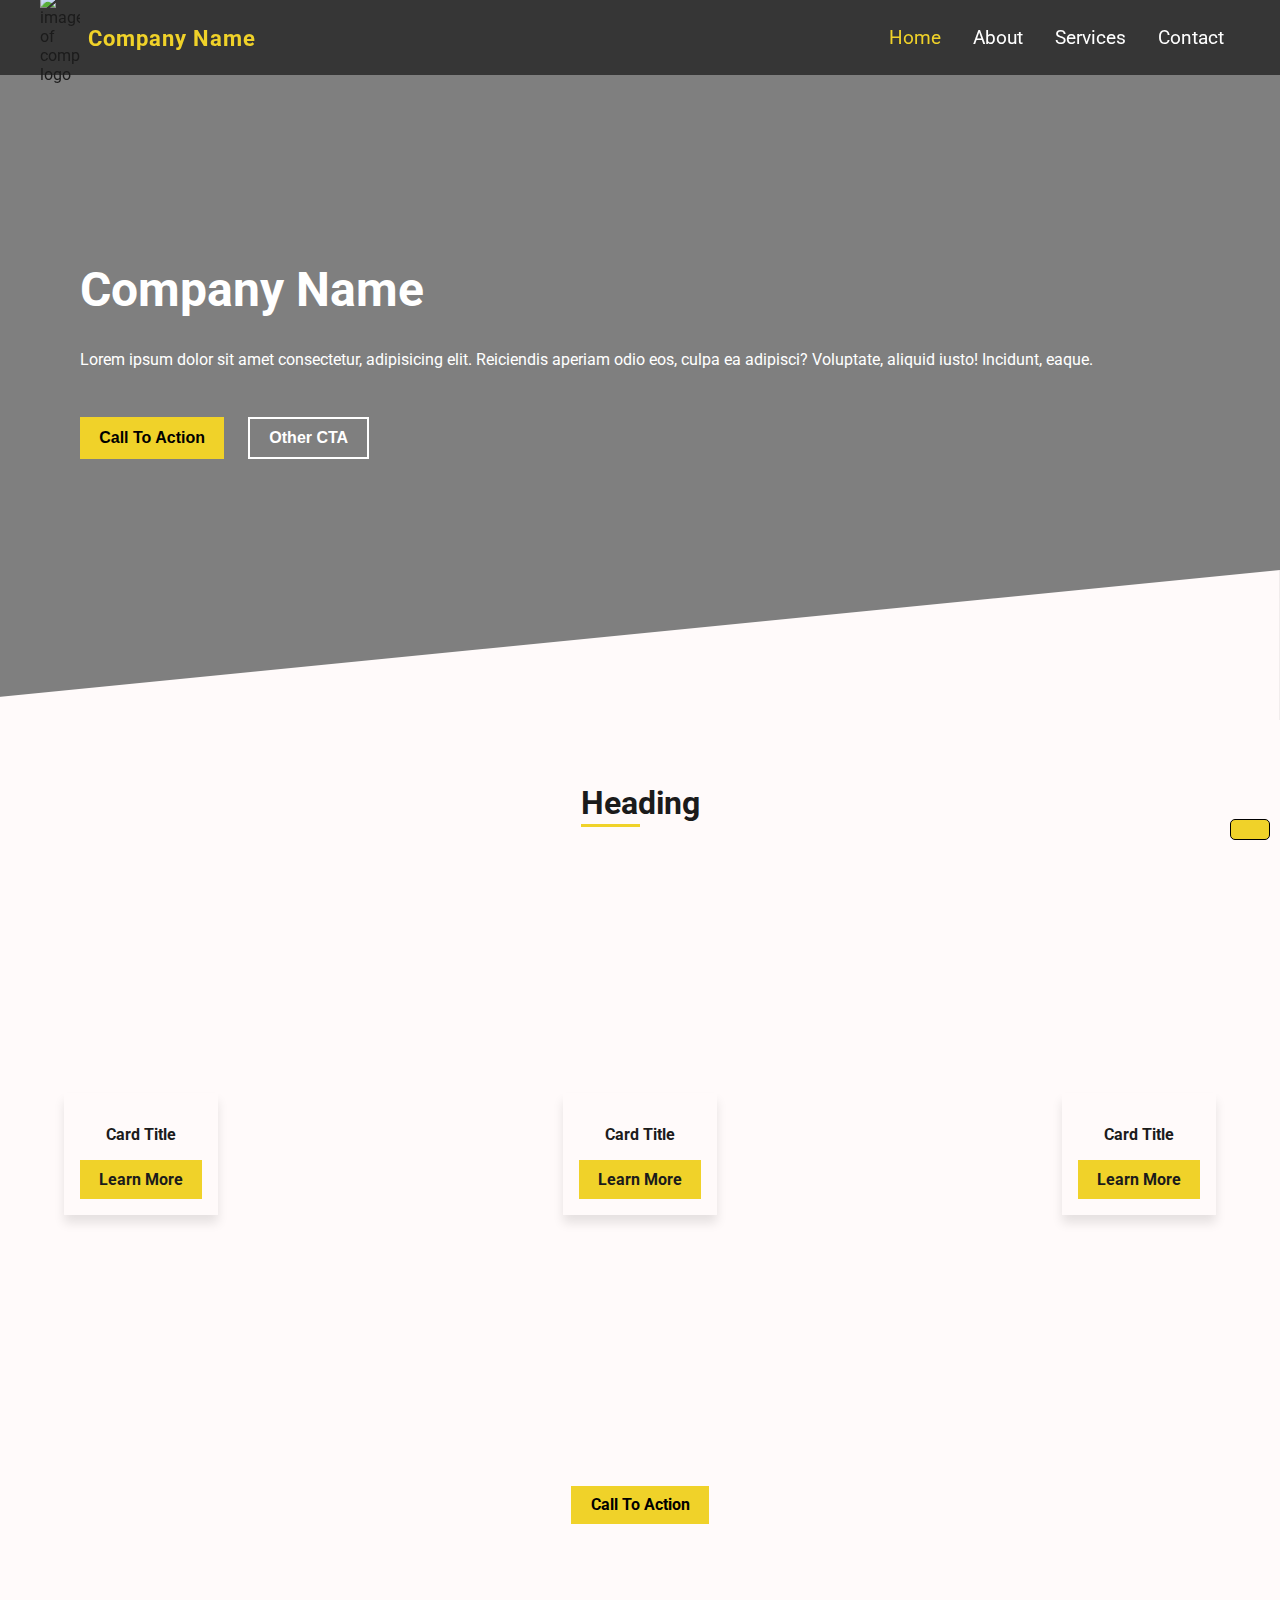
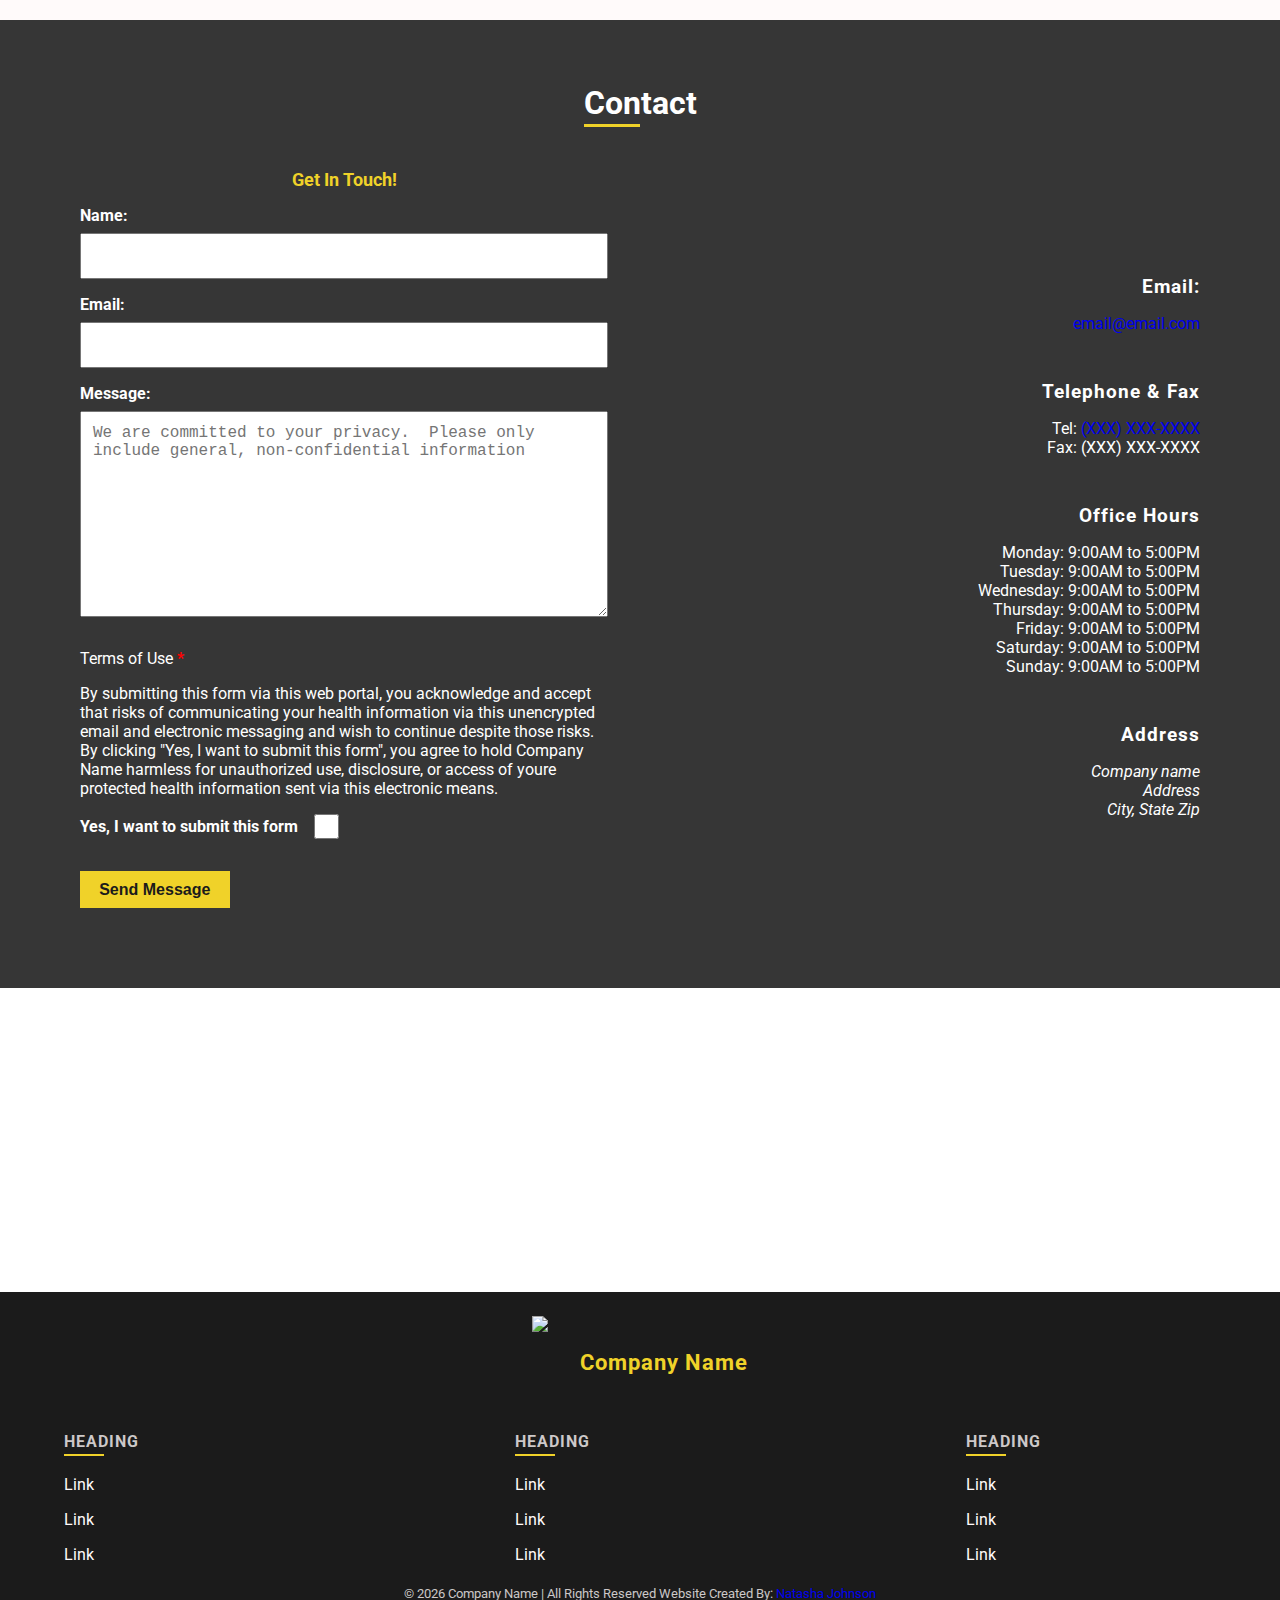
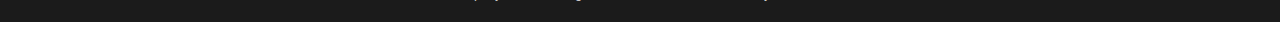
==== commit bf2efba5: "fixed spacing in about section" ====
--- a/index.html
+++ b/index.html
@@ -10,16 +10,13 @@
     <link rel="icon" type="image/png" href="" />
     <!-- open graph tags -->
     <meta property="og:image" content="" />
-    <meta name="og:image:alt" content="">
+    <meta name="og:image:alt" content="" />
     <meta property="og:type" content="website" />
     <meta property="og:title" content="Company Name | Home Page" />
-    <meta
-      property="og:description"
-      content=""
-    />
+    <meta property="og:description" content="" />
     <meta property="og:url" content="" />
-    <meta name="twitter:image" content="g">
-    <meta name="twitter:image:alt" content="">
+    <meta name="twitter:image" content="g" />
+    <meta name="twitter:image:alt" content="" />
     <title>Home | Company Name</title>
     <link
       rel="stylesheet"
@@ -38,7 +35,6 @@
     <script src="scripts/script.js" defer></script>
   </head>
   <body>
-
     <!-- header -->
     <header class="header">
       <nav class="nav center">
@@ -66,7 +62,6 @@
 
     <!-- main -->
     <main class="main">
-        
       <!-- hero section -->
       <section class="hero" id="hero">
         <div class="hero-content center">
@@ -104,33 +99,23 @@
           <h2 class="title">Heading</h2>
           <div class="cards">
             <div class="card">
-              <img
-                src="https://via.placeholder.com/300"
-                alt=""
-              />
-            
-                <p class="card-title">Title</p>
-                <a href="" class="card-link btn btn-primary">Learn More</a>
-          
-              
+              <img src="https://via.placeholder.com/300" alt="" />
+
+              <p class="card-title">Card Title</p>
+              <a href="" class="card-link btn btn-primary">Learn More</a>
             </div>
             <div class="card">
-              <img
-                src="https://via.placeholder.com/300"
-                alt=""
-              />
-              <p class="card-title">Title</p>
+              <img src="https://via.placeholder.com/300" alt="" />
+              <p class="card-title">Card Title</p>
               <a href="" class="card-link btn btn-primary">Learn More</a>
             </div>
             <div class="card">
-              <img
-                src="https://via.placeholder.com/300"
-                alt=""
-              />
-              <p class="card-title">Title</p>
+              <img src="https://via.placeholder.com/300" alt="" />
+              <p class="card-title">Card Title</p>
               <a href="" class="card-link btn btn-primary">Learn More</a>
             </div>
           </div>
+
           <a href="" class="about-btn btn btn-primary">Call To Action</a>
         </article>
       </section>
@@ -140,44 +125,71 @@
         <article class="contact-section center">
           <h2 class="title">Contact</h2>
           <div class="contact-container">
-
-             <form action="" class="contact-form">
+            <form action="" class="contact-form">
               <p class="form-heading">Get In Touch!</p>
               <div class="input-container">
                 <label for="name" class="form-label">Name:</label>
-                <input type="text" class="form-input">
+                <input type="text" class="form-input" />
               </div>
               <div class="input-container">
                 <label for="email" class="form-label">Email:</label>
-                <input type="email" class="form-input">
+                <input type="email" class="form-input" />
               </div>
               <div class="input-container">
                 <label for="message" class="form-label">Message:</label>
-                <textarea name="message" id="" cols="30" rows="10" class="form-input" placeholder="We are committed to your privacy.  Please only include general, non-confidential information"></textarea>
+                <textarea
+                  name="message"
+                  id=""
+                  cols="30"
+                  rows="10"
+                  class="form-input"
+                  placeholder="We are committed to your privacy.  Please only include general, non-confidential information"
+                ></textarea>
               </div>
               <!-- disclosure statement -->
               <div class="input-container">
-                <p class="form-disclosure">Terms of Use <span class="highlight">*</span></p>
+                <p class="form-disclosure">
+                  Terms of Use <span class="highlight">*</span>
+                </p>
                 <p class="disclosure-statement">
-                  By submitting this form via this web portal, you acknowledge and accept that risks of communicating your health information via this unencrypted email and electronic messaging and wish to continue despite those risks.  By clicking "Yes, I want to submit this form", you agree to hold Company Name harmless for unauthorized use, disclosure, or access of youre protected health information sent via this electronic means.
+                  By submitting this form via this web portal, you acknowledge
+                  and accept that risks of communicating your health information
+                  via this unencrypted email and electronic messaging and wish
+                  to continue despite those risks. By clicking "Yes, I want to
+                  submit this form", you agree to hold Company Name harmless for
+                  unauthorized use, disclosure, or access of youre protected
+                  health information sent via this electronic means.
                 </p>
                 <div class="disclosure-container input-container">
-                   <label for="disclosure" class="form-label">Yes, I want to submit this form</label>
-                <input type="checkbox" class="form-input">
+                  <label for="disclosure" class="form-label"
+                    >Yes, I want to submit this form</label
+                  >
+                  <input type="checkbox" class="form-input" />
                 </div>
-               
-              </div>
-              <button type="submit" class="form-btn btn btn-primary">Send Message</button>
+              </div>
+              <button type="submit" class="form-btn btn btn-primary">
+                Send Message
+              </button>
             </form>
 
             <div class="contact-connect">
-              <h3 class="connect-heading"><i class="fas fa-envelope"></i> Email: </h3>
-              <p class="connect-email"><a href="mailto:" class="connect-link">email@email.com</a></p>
-              <h3 class="connect-heading"><i class="fas fa-phone"></i> Telephone & Fax</h3>
-              
-              <p class="connect-phone"> Tel: <a href="tel=" class="connect-link">(XXX) XXX-XXXX</a></p>
-              <p class="connect-fax"> Fax: (XXX) XXX-XXXX</p>
-              <h3 class="connect-heading"><i class="fas fa-clock"></i> Office Hours</h3>
+              <h3 class="connect-heading">
+                <i class="fas fa-envelope"></i> Email:
+              </h3>
+              <p class="connect-email">
+                <a href="mailto:" class="connect-link">email@email.com</a>
+              </p>
+              <h3 class="connect-heading">
+                <i class="fas fa-phone"></i> Telephone & Fax
+              </h3>
+
+              <p class="connect-phone">
+                Tel: <a href="tel=" class="connect-link">(XXX) XXX-XXXX</a>
+              </p>
+              <p class="connect-fax">Fax: (XXX) XXX-XXXX</p>
+              <h3 class="connect-heading">
+                <i class="fas fa-clock"></i> Office Hours
+              </h3>
               <ul class="connect-hours">
                 <li>Monday: 9:00AM to 5:00PM</li>
                 <li>Tuesday: 9:00AM to 5:00PM</li>
@@ -187,11 +199,13 @@
                 <li>Saturday: 9:00AM to 5:00PM</li>
                 <li>Sunday: 9:00AM to 5:00PM</li>
               </ul>
-              <h3 class="connect-heading"><i class="fas fa-map-marker-alt"></i> Address</h3>
+              <h3 class="connect-heading">
+                <i class="fas fa-map-marker-alt"></i> Address
+              </h3>
               <address class="connect-address">
-                Company name <br>
-                Address <br>
-                City, State Zip <br>
+                Company name <br />
+                Address <br />
+                City, State Zip <br />
               </address>
             </div>
           </div>
@@ -199,7 +213,15 @@
       </section>
 
       <!-- google map -->
-      <iframe class="fullmap" src="https://www.google.com/maps/embed?pb=!1m18!1m12!1m3!1d3692.698880631911!2d-77.03870057163432!3d38.897061784737296!2m3!1f0!2f0!3f0!3m2!1i1024!2i768!4f13.1!3m3!1m2!1s0x89b7b7bcdecbb1df%3A0x715969d86d0b76bf!2sThe%20White%20House!5e0!3m2!1sen!2sus!4v1642031664244!5m2!1sen!2sus" width="400" height="300" style="border:0;" allowfullscreen="" loading="lazy"></iframe>
+      <iframe
+        class="fullmap"
+        src="https://www.google.com/maps/embed?pb=!1m18!1m12!1m3!1d3692.698880631911!2d-77.03870057163432!3d38.897061784737296!2m3!1f0!2f0!3f0!3m2!1i1024!2i768!4f13.1!3m3!1m2!1s0x89b7b7bcdecbb1df%3A0x715969d86d0b76bf!2sThe%20White%20House!5e0!3m2!1sen!2sus!4v1642031664244!5m2!1sen!2sus"
+        width="400"
+        height="300"
+        style="border: 0"
+        allowfullscreen=""
+        loading="lazy"
+      ></iframe>
     </main>
 
     <!-- footer -->
--- a/styles/styles.css
+++ b/styles/styles.css
@@ -460,6 +460,7 @@
     min-height: 100vh;
     background: var(--off-white);
     padding: 4rem 0;
+    
 }
 
 .about-section {
@@ -468,6 +469,8 @@
     justify-content: center;
     align-items: center;
     gap: 2rem;
+    justify-content: space-between;
+    height: 100%;
 }
 
 .cards {
@@ -476,6 +479,7 @@
     justify-content: center;
     gap: 3rem;
     flex-wrap: wrap;
+    /* width: 100%; */
 }
 
 .card {
@@ -495,28 +499,46 @@
     padding: 1rem 0;
 }
 
-.card .card-link {
+.card-link {
     color: var(--body-font-clr);
-    align-self: center;
+    align-self: flex-start;
 }
 
 .about-btn {
-    margin-top: 2rem;
+     margin: 2rem;
+}
+
+/* media queries */
+@media screen and (min-width: 767px){
+    .cards {
+        justify-content: center;
+    }
 }
 @media screen and (min-width: 992px){
-    .about {
-        min-height: 100vh;
-    }
-
-    .about-section {
+        .about-section {
         justify-content: space-between;
         height: 100%;
-        border: 2px solid red;
     }
     
     .cards {
         flex-direction: row;
         width: 100%;
+        justify-content: center;
+    }
+}
+
+@media screen and (min-width: 1100px){
+    /* .about {
+        height: 100vh;
+    } */
+}
+
+@media screen and (min-width: 1250px) {
+    .about {
+        height: 100vh;
+    }
+    
+    .cards {
         justify-content: space-between;
     }
 }
@@ -743,4 +765,4 @@
     flex-shrink: 0;
      min-width: 250px;
      padding: 1.5rem;
-}+} 
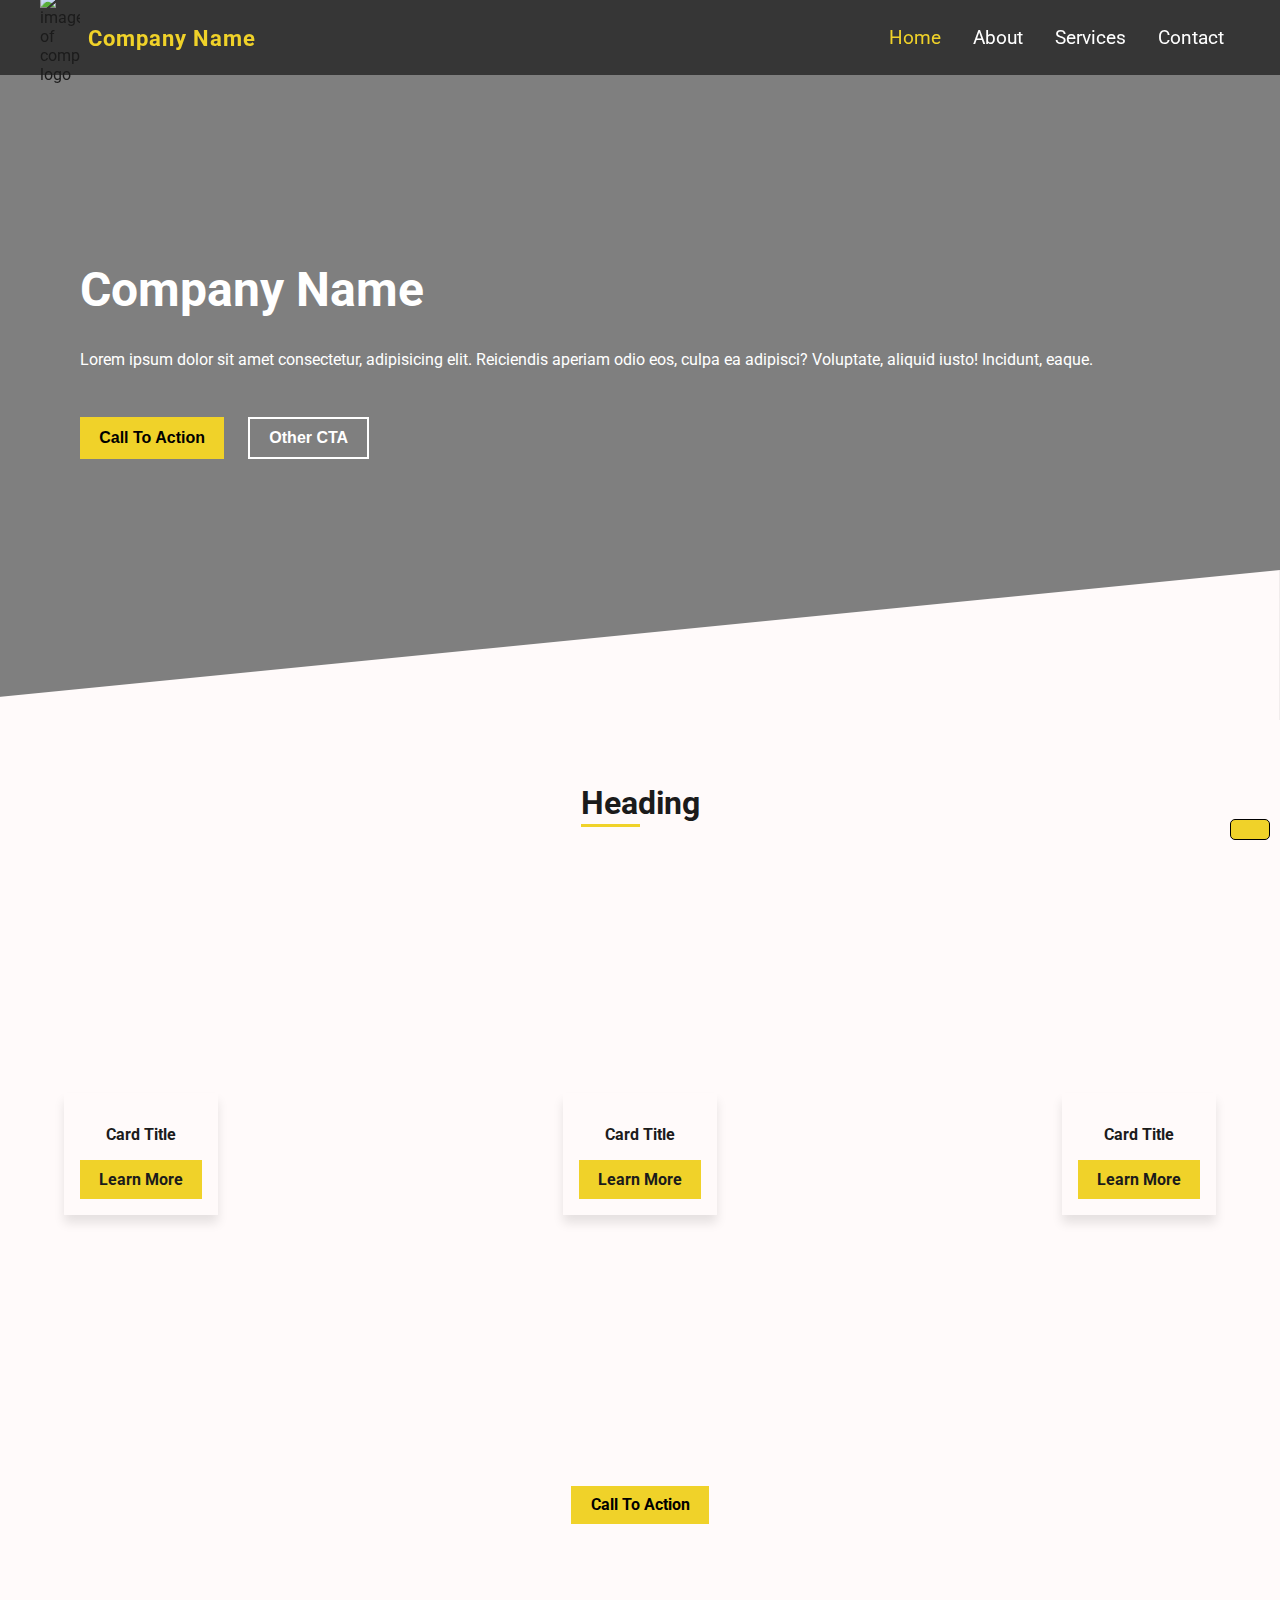
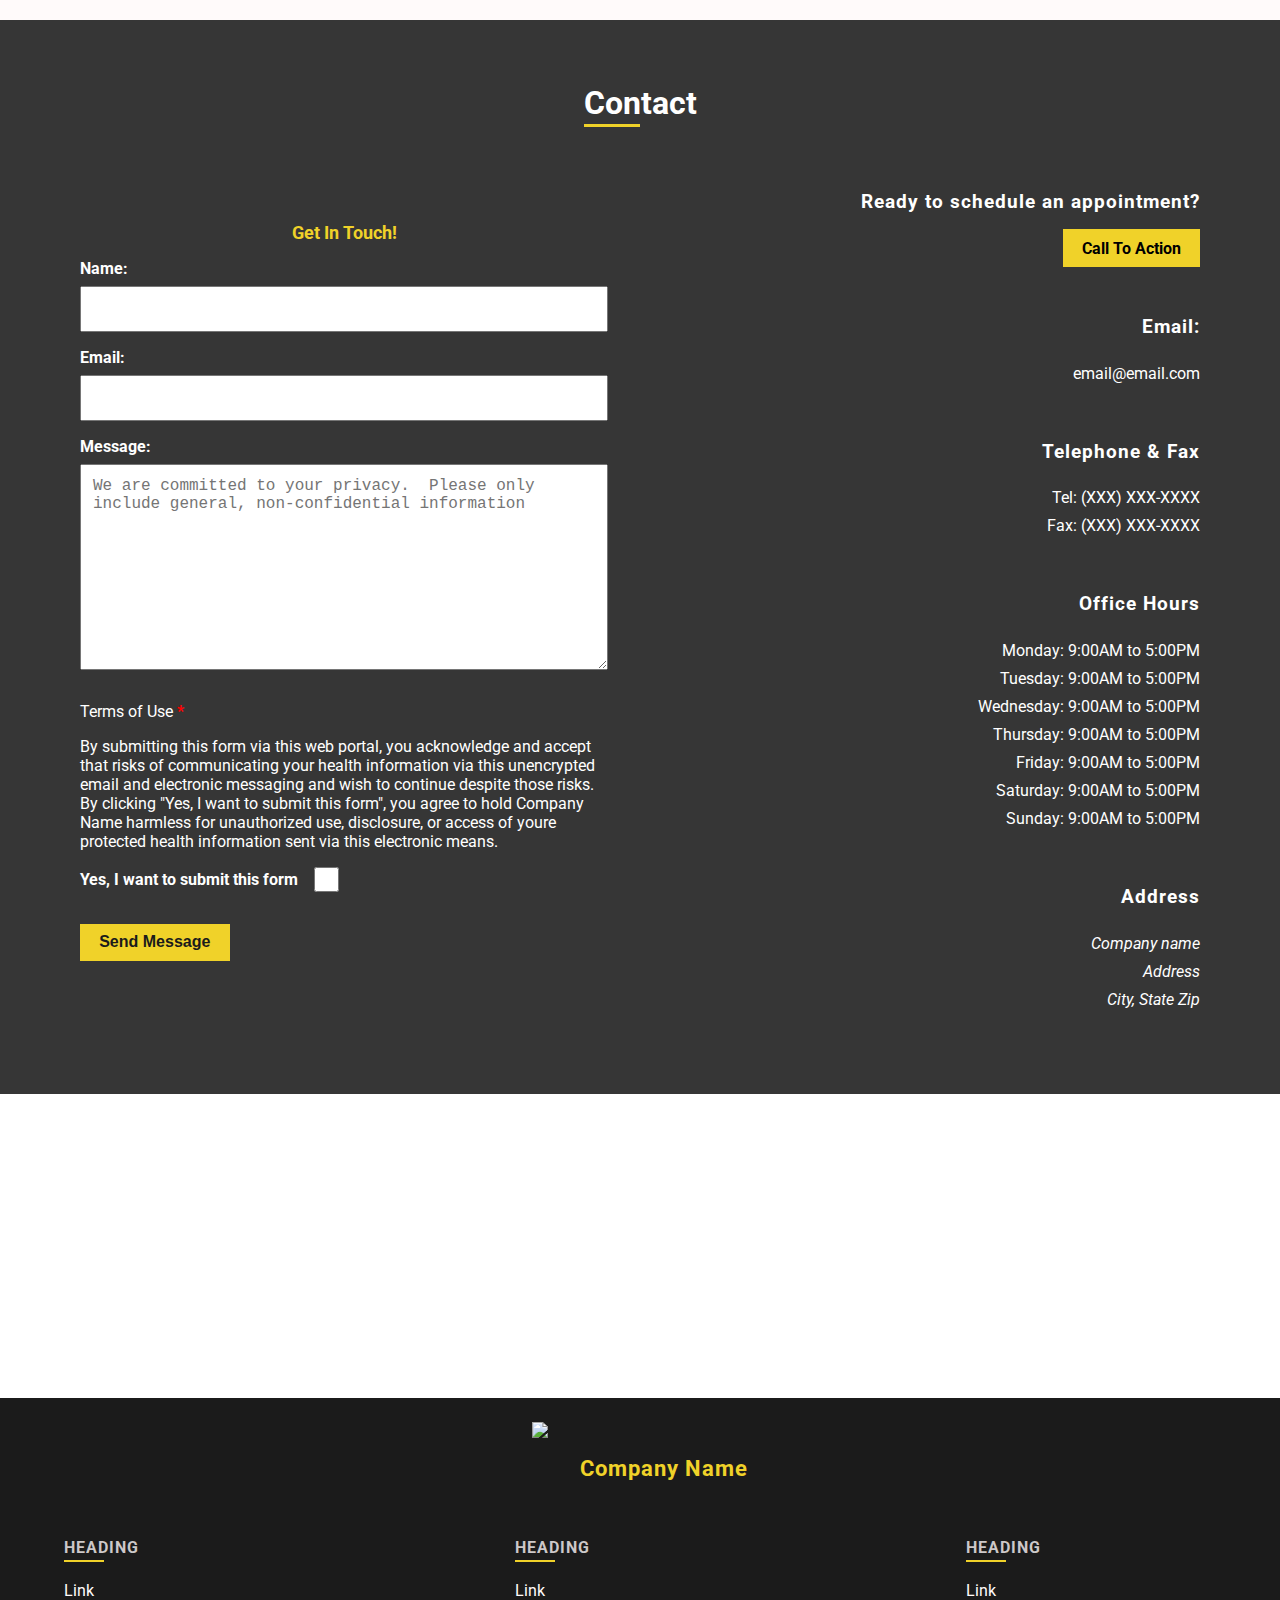
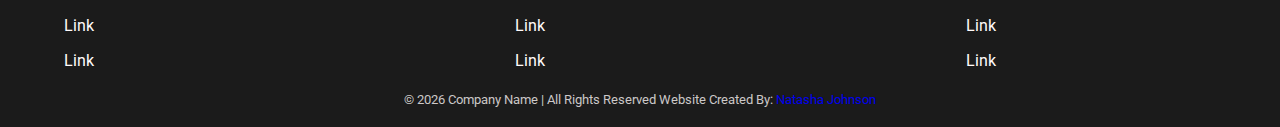
==== commit 457741d8: "increased line-height in contact section to 1.75" ====
--- a/index.html
+++ b/index.html
@@ -173,6 +173,8 @@
             </form>
 
             <div class="contact-connect">
+              <h3 class="connect-heading">Ready to schedule an appointment?</h3>
+              <a href="" class="contact-btn btn btn-primary">Call To Action</a>
               <h3 class="connect-heading">
                 <i class="fas fa-envelope"></i> Email:
               </h3>
--- a/styles/styles.css
+++ b/styles/styles.css
@@ -642,11 +642,28 @@
     width: 100%;
     flex-basis: 50%;
     /* text-align: right; */
+    line-height: 1.75;
+}
+
+.contact-connect .contact-btn {
+    margin-top: 2rem;
 }
 
 .connect-heading {
     padding: 1rem 0;
     letter-spacing: 1px;
+}
+
+.connect-link {
+    color: var(--link-clr);
+}
+
+.connect-link:visited {
+    color: var(--link-clr);
+}
+
+.connect-hours {
+    /* line-height: 2; */
 }
 
 .map {
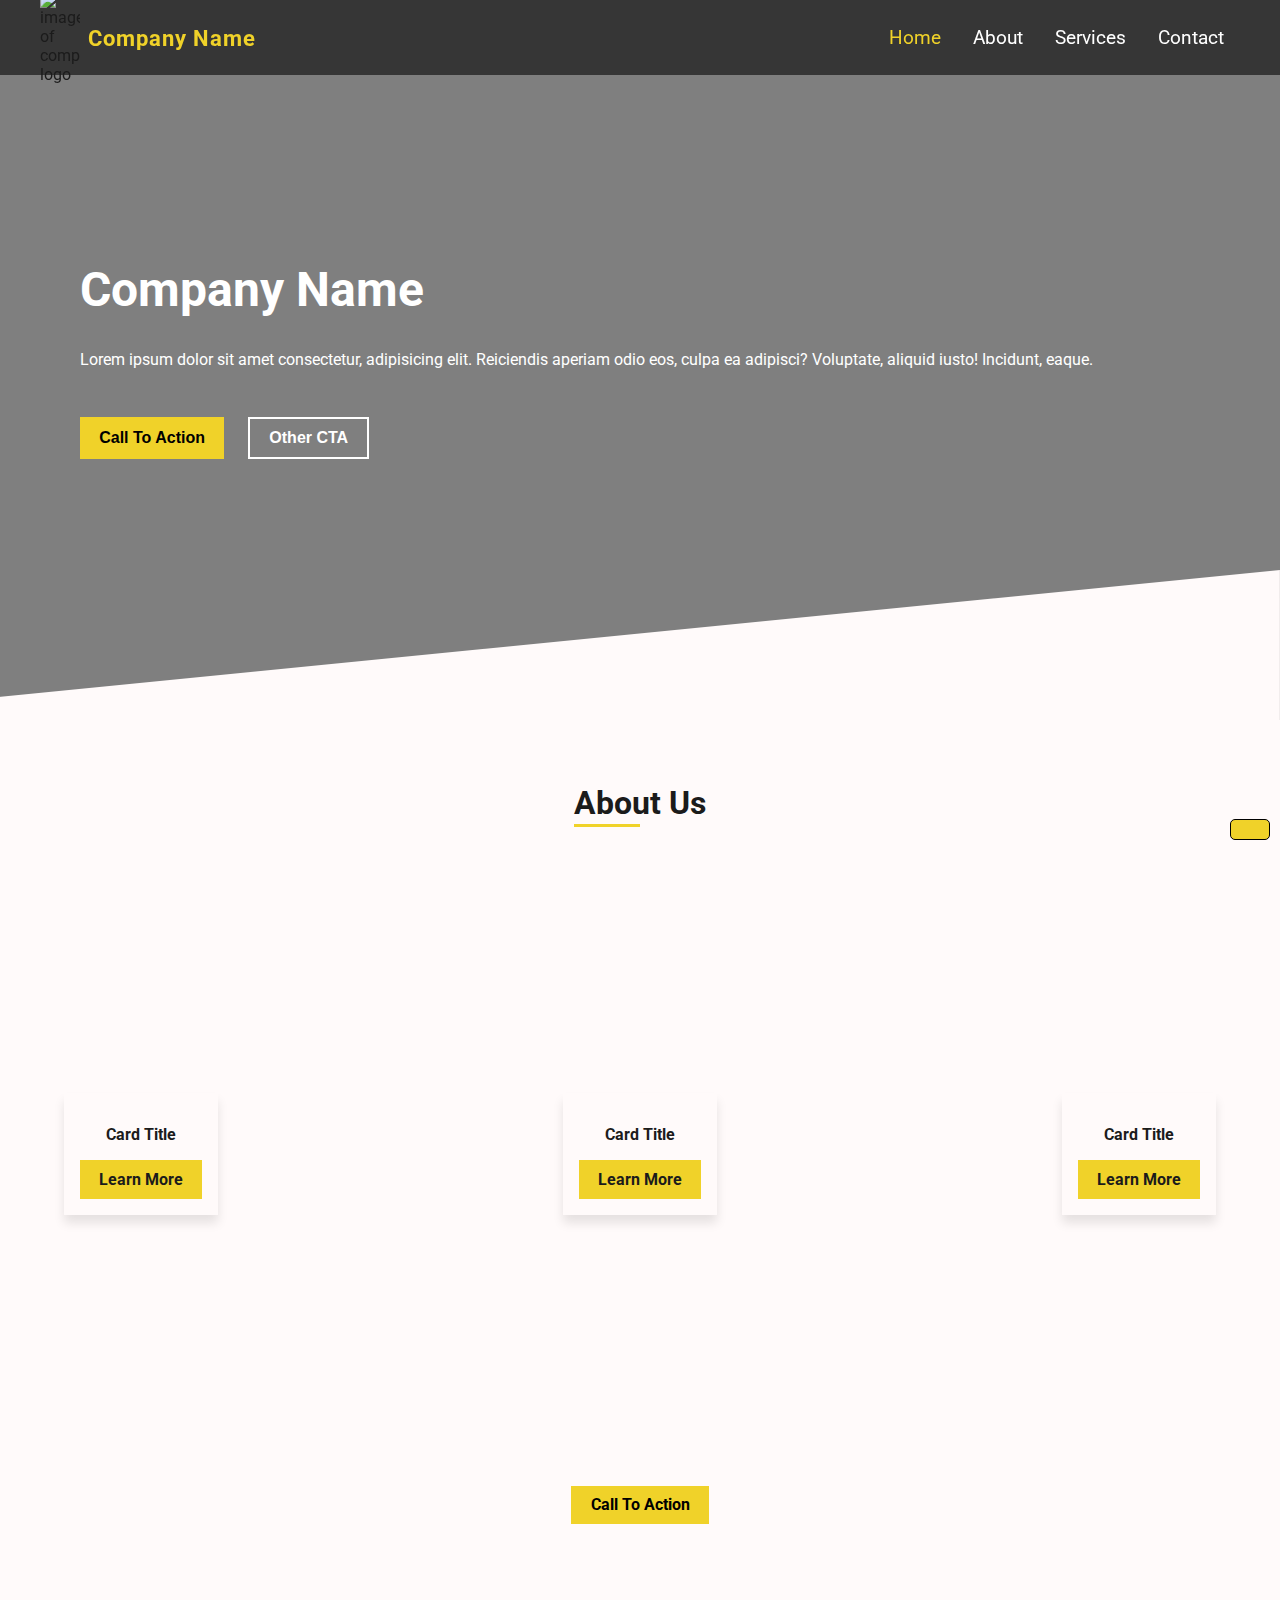
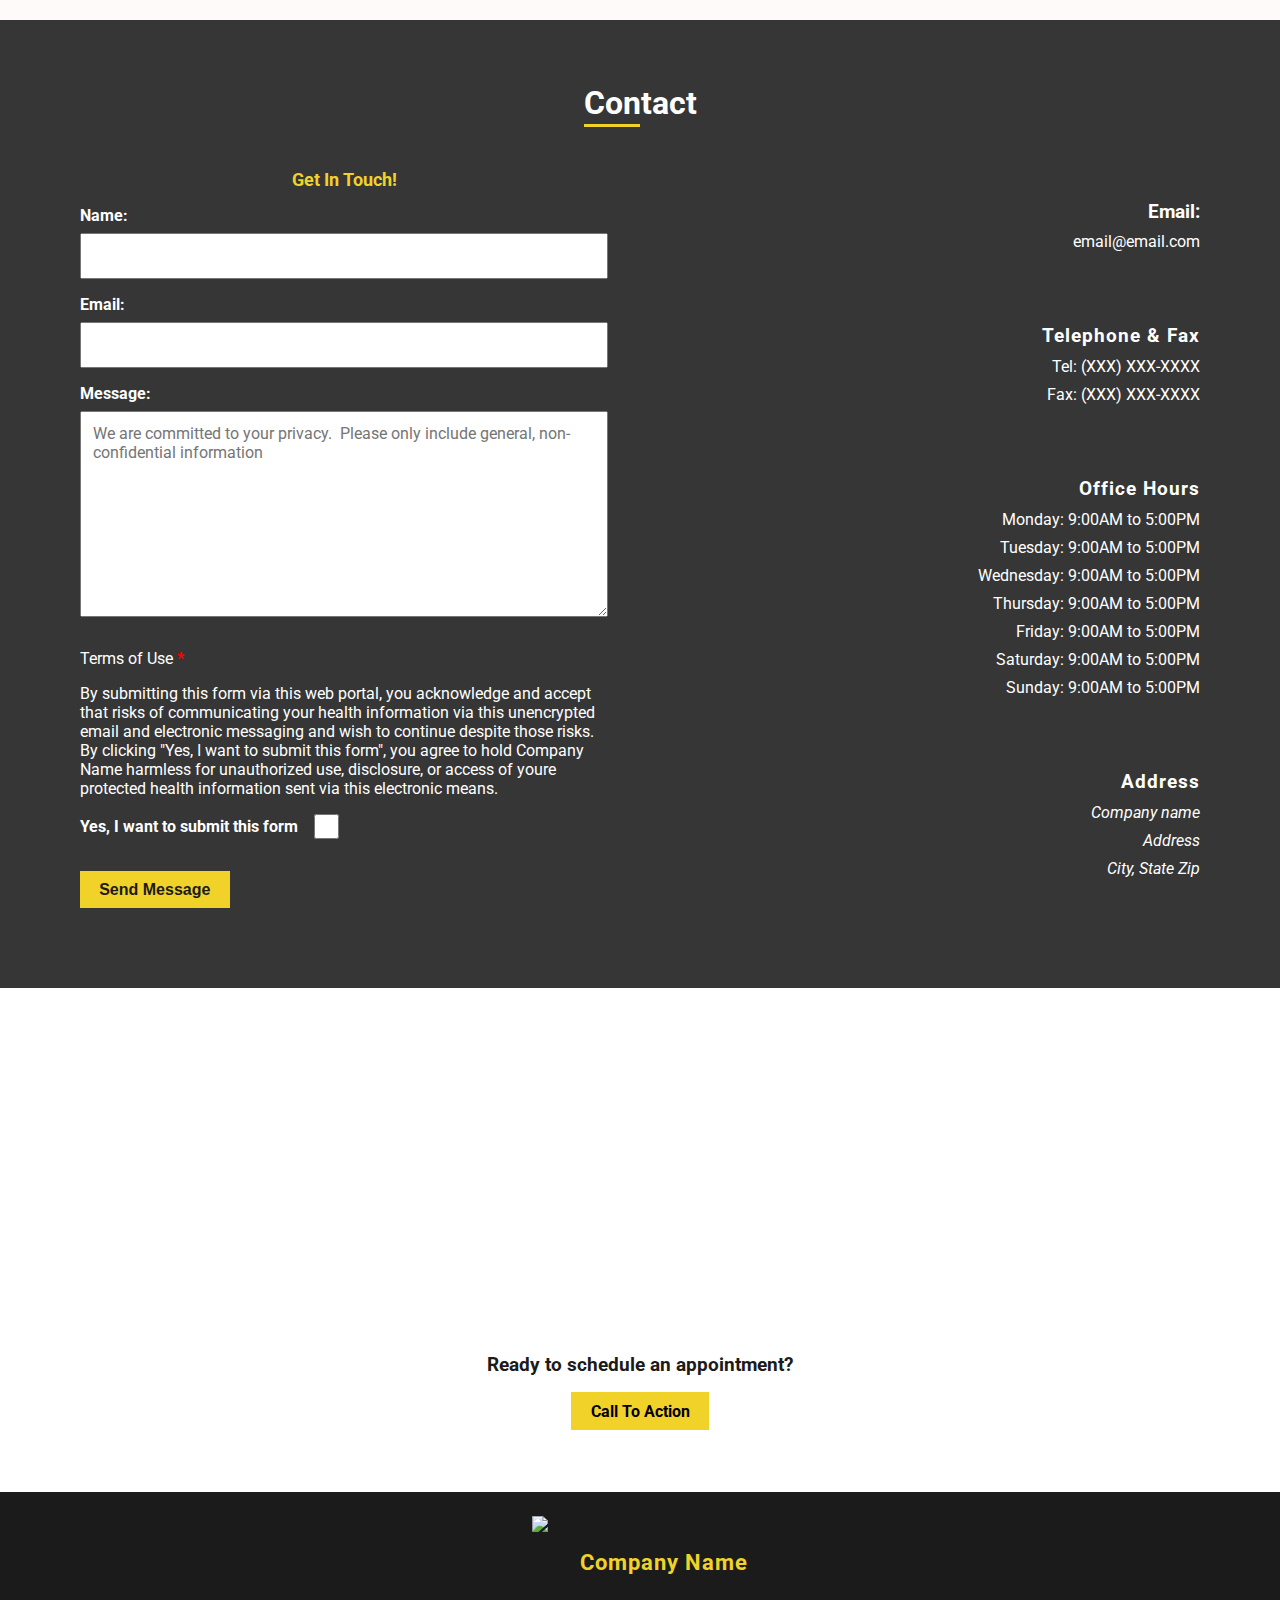
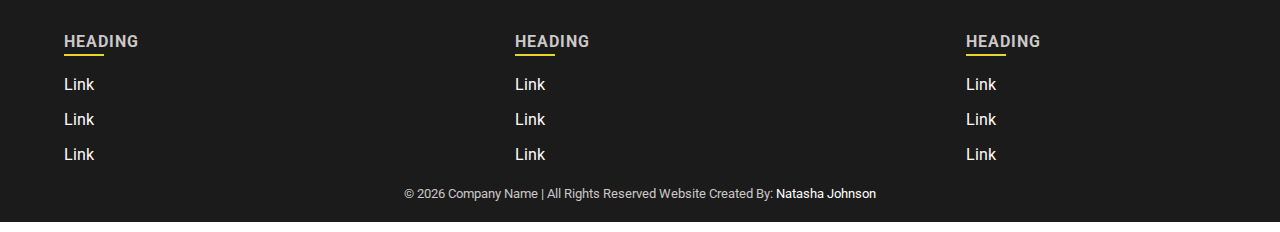
==== commit 35d4b624: "added styling for about page" ====
--- a/index.html
+++ b/index.html
@@ -96,7 +96,7 @@
       <!-- about section -->
       <section class="about" id="about">
         <article class="about-section center">
-          <h2 class="title">Heading</h2>
+          <h2 class="title">About Us</h2>
           <div class="cards">
             <div class="card">
               <img src="https://via.placeholder.com/300" alt="" />
@@ -173,8 +173,6 @@
             </form>
 
             <div class="contact-connect">
-              <h3 class="connect-heading">Ready to schedule an appointment?</h3>
-              <a href="" class="contact-btn btn btn-primary">Call To Action</a>
               <h3 class="connect-heading">
                 <i class="fas fa-envelope"></i> Email:
               </h3>
@@ -224,6 +222,11 @@
         allowfullscreen=""
         loading="lazy"
       ></iframe>
+
+      <section class="cta">
+        <h3 class="connect-heading">Ready to schedule an appointment?</h3>
+        <a href="" class="cta-btn btn btn-primary">Call To Action</a>
+      </section>
     </main>
 
     <!-- footer -->
--- a/styles/styles.css
+++ b/styles/styles.css
@@ -48,22 +48,12 @@
     font-family: var(--body-font);
     position: relative;
     color: var(--body-font-clr);
-    /* width: 100%; */
 }
 
 a {
     text-decoration: none;
     position: relative;
-    /* display: block; */
-}
-
-/* a:link {
-    color: var(--link-clr);
-}
-
-a:visited {
-    color: var(--link-clr);
-} */
+}
 
 a::after {
     content: '';
@@ -95,6 +85,7 @@
     cursor: pointer;
     font-size: 1rem;
     font-weight: bold;
+    display: inline-block
 }
 
 .btn-primary {
@@ -137,7 +128,6 @@
 
 .btn-secondary {
     background: transparent;
-    /* outline: none; */
     border: 2px solid white;
     color: var(--white)
 }
@@ -190,7 +180,7 @@
 
 /* Handle on hover */
 ::-webkit-scrollbar-thumb:hover {
-  background: white;
+  background:rgba(240, 210, 41, 0.8);
 } 
 
 /* back to top button */
@@ -309,7 +299,6 @@
     font-size: 2rem;
     color: var(--link-clr);
     position: relative;
-    /* padding: 0 0.5rem; */
 }
 
 /* hamburger button */
@@ -374,7 +363,6 @@
 .line:hover,
 .line:hover::before,
 .line:hover::after {
-    /* background: var(--hamburger-hover-clr); */
     transition: var(--transition); 
 }
 
@@ -413,7 +401,6 @@
 .hero-content {
     display: flex;
     flex-direction: column;
-    /* width: 100%; */
     gap: 2rem;
     padding: 1rem;
 }
@@ -460,7 +447,30 @@
     min-height: 100vh;
     background: var(--off-white);
     padding: 4rem 0;
-    
+    height: 100%;
+}
+
+.mission {
+    /* display: flex; */
+}
+
+.mission-statement {
+    max-width: 600px;
+    line-height: 1.5;
+    position: relative;
+    /* display: block; */
+    margin: 5rem auto;
+    padding: 0.5rem;
+}
+
+.mission-statement::before {
+    font-family: "Font Awesome 5 Free";
+    font-weight: 900;
+    content:'\f10d';
+    position: absolute;
+    font-size: 3rem;
+    top: -55px;
+    left: -35px;
 }
 
 .about-section {
@@ -479,18 +489,14 @@
     justify-content: center;
     gap: 3rem;
     flex-wrap: wrap;
-    /* width: 100%; */
 }
 
 .card {
     display: flex;
     flex-direction: column;
     padding: 1rem;
-    /* background: var(--white); */
-    /* min-width: 325px; */
-    justify-content: center;
-    align-items: center;
-    /* box-shadow: 0 0px 10px rgba(0,0, 0, 0.3); */
+    justify-content: center;
+    align-items: center;
     box-shadow: 0px 8px 10px rgba(0, 0, 0, 0.1);
 }
 
@@ -527,12 +533,6 @@
     }
 }
 
-@media screen and (min-width: 1100px){
-    /* .about {
-        height: 100vh;
-    } */
-}
-
 @media screen and (min-width: 1250px) {
     .about {
         height: 100vh;
@@ -558,7 +558,7 @@
 }
 
 .contact-section {
-     display: flex;
+    display: flex;
     flex-direction: column;
     justify-content: center;
     align-items: center;
@@ -574,7 +574,6 @@
 .contact-form {
     display: flex;
     flex-direction: column;
-    /* max-width: 500px; */
     width: 100%;
     gap: 1rem;
     padding: 1rem;
@@ -606,6 +605,90 @@
     outline-color: var(--accent-clr);
 }
 
+textarea::-webkit-input-placeholder{
+    font-family: var(--body-font);
+}
+
+.disclosure-container {
+    display: flex;
+    flex-direction: row;
+    align-items: center;
+    gap: 1rem;
+    margin: 1rem 0;
+}
+
+.disclosure-container {
+    display: flex;
+    flex-direction: row;
+    align-items: center;
+    gap: 1rem;
+    margin: 1rem 0;
+}
+
+.disclosure-container {
+    display: flex;
+    flex-direction: row;
+    align-items: center;
+    gap: 1rem;
+    margin: 1rem 0;
+}
+
+.disclosure-container {
+    display: flex;
+    flex-direction: row;
+    align-items: center;
+    gap: 1rem;
+    margin: 1rem 0;
+}
+
+.disclosure-container {
+    display: flex;
+    flex-direction: row;
+    align-items: center;
+    gap: 1rem;
+    margin: 1rem 0;
+}
+
+.disclosure-container {
+    display: flex;
+    flex-direction: row;
+    align-items: center;
+    gap: 1rem;
+    margin: 1rem 0;
+}
+
+.disclosure-container {
+    display: flex;
+    flex-direction: row;
+    align-items: center;
+    gap: 1rem;
+    margin: 1rem 0;
+}
+
+.disclosure-container {
+    display: flex;
+    flex-direction: row;
+    align-items: center;
+    gap: 1rem;
+    margin: 1rem 0;
+}
+
+.disclosure-container {
+    display: flex;
+    flex-direction: row;
+    align-items: center;
+    gap: 1rem;
+    margin: 1rem 0;
+}
+
+.disclosure-container {
+    display: flex;
+    flex-direction: row;
+    align-items: center;
+    gap: 1rem;
+    margin: 1rem 0;
+}
+
 .disclosure-container {
     display: flex;
     flex-direction: row;
@@ -641,52 +724,21 @@
     padding: 1rem;
     width: 100%;
     flex-basis: 50%;
-    /* text-align: right; */
     line-height: 1.75;
 }
 
-.contact-connect .contact-btn {
-    margin-top: 2rem;
-}
-
-.connect-heading {
-    padding: 1rem 0;
+.connect-heading:not(:first-of-type) {
+    margin-top: 1rem;
     letter-spacing: 1px;
-}
-
-.connect-link {
-    color: var(--link-clr);
-}
-
+    margin-bottom: 0;
+}
+
+.connect-link,
 .connect-link:visited {
     color: var(--link-clr);
 }
 
-.connect-hours {
-    /* line-height: 2; */
-}
-
-.map {
-    width: 100%;
-    margin-top: 2rem;
-}
-
-.map iframe {
-    width: 100%;
-    -o-object-fit: center;
-       object-fit: center;
-}
-
-.fullmap {
-    width: 100%;
-}
-
 /* media queries */
-@media screen and (min-width: 767px){
-    .contact-connect {
-        
-    }
-}
 @media screen and (min-width: 992px){
     .contact-container {
         flex-direction: row;
@@ -710,6 +762,26 @@
         padding-top: 3rem;
     }
 }
+
+/* google map section*/
+.fullmap {
+    width: 100%;
+}
+
+/* cta section */
+.cta{
+    width: 100%;
+    height: 200px;
+    display: flex;
+    flex-direction: column;
+    justify-content: center;
+    text-align: center;
+    gap: 1rem;
+}
+
+.cta-btn {
+    align-self: center;
+}
 /* FAQ SECTION */
 
 /* FOOTER */
@@ -729,7 +801,6 @@
 }
 
 .footer-links {
-    /* padding: 1rem; */
     min-width: 250px;
     display: flex;
     flex-direction: column;
@@ -745,7 +816,7 @@
 }
 
 .footer-heading::after {
-    content: '';
+    content: '';;
     position: absolute;
     background: var(--underline-clr);
     height: 2px;
@@ -775,6 +846,11 @@
 
 .footer-attrition {
     display: inline-block;
+    color: var(--link-clr);
+}
+
+.footer-attrition:visited {
+    color: var(--link-clr);
 }
 
 .footer .company {
@@ -783,3 +859,79 @@
      min-width: 250px;
      padding: 1.5rem;
 } 
+
+/* ABOUT PAGE */
+/* half hero section */
+.half-hero {
+    position: relative;
+    min-height: 300px;
+    background: gray;
+    display: flex;
+    justify-content: center;
+    align-items: center;
+}
+
+.half-hero .title {
+    transform: translateY(100%);
+}
+
+/* bio section */
+.bio {
+    /* position: relative; */
+    
+}
+
+.bio-wrapper {
+    display: flex;
+    flex-direction: column;
+    gap: 3rem;
+    padding: 2rem 0;
+}
+
+.bio-section {
+    display: flex;
+    flex-direction: column;
+    gap: 3rem;
+    align-items: center;
+}
+
+.bio-img {
+    width: 100%;
+    /* height: 100%; */
+}
+
+.bio-img img {
+    /* width: 100%; */
+    /* height: 100%; */
+}
+
+.bio-text {
+   line-height: 1.5; 
+   display: flex;
+   flex-direction: column;
+}
+
+.bio-heading {
+    text-align: center;
+}
+
+.bio-description {
+    margin: 1rem 0;
+    text-indent: 2rem;
+}
+
+.bio-btn {
+    align-self: center;
+    margin-top: 2rem;
+}
+
+@media screen and (min-width: 992px){
+    .bio-section {
+        flex-direction: row;
+    }
+
+    .bio-section:nth-of-type(even){
+        flex-direction: row-reverse;
+    }
+}
+}
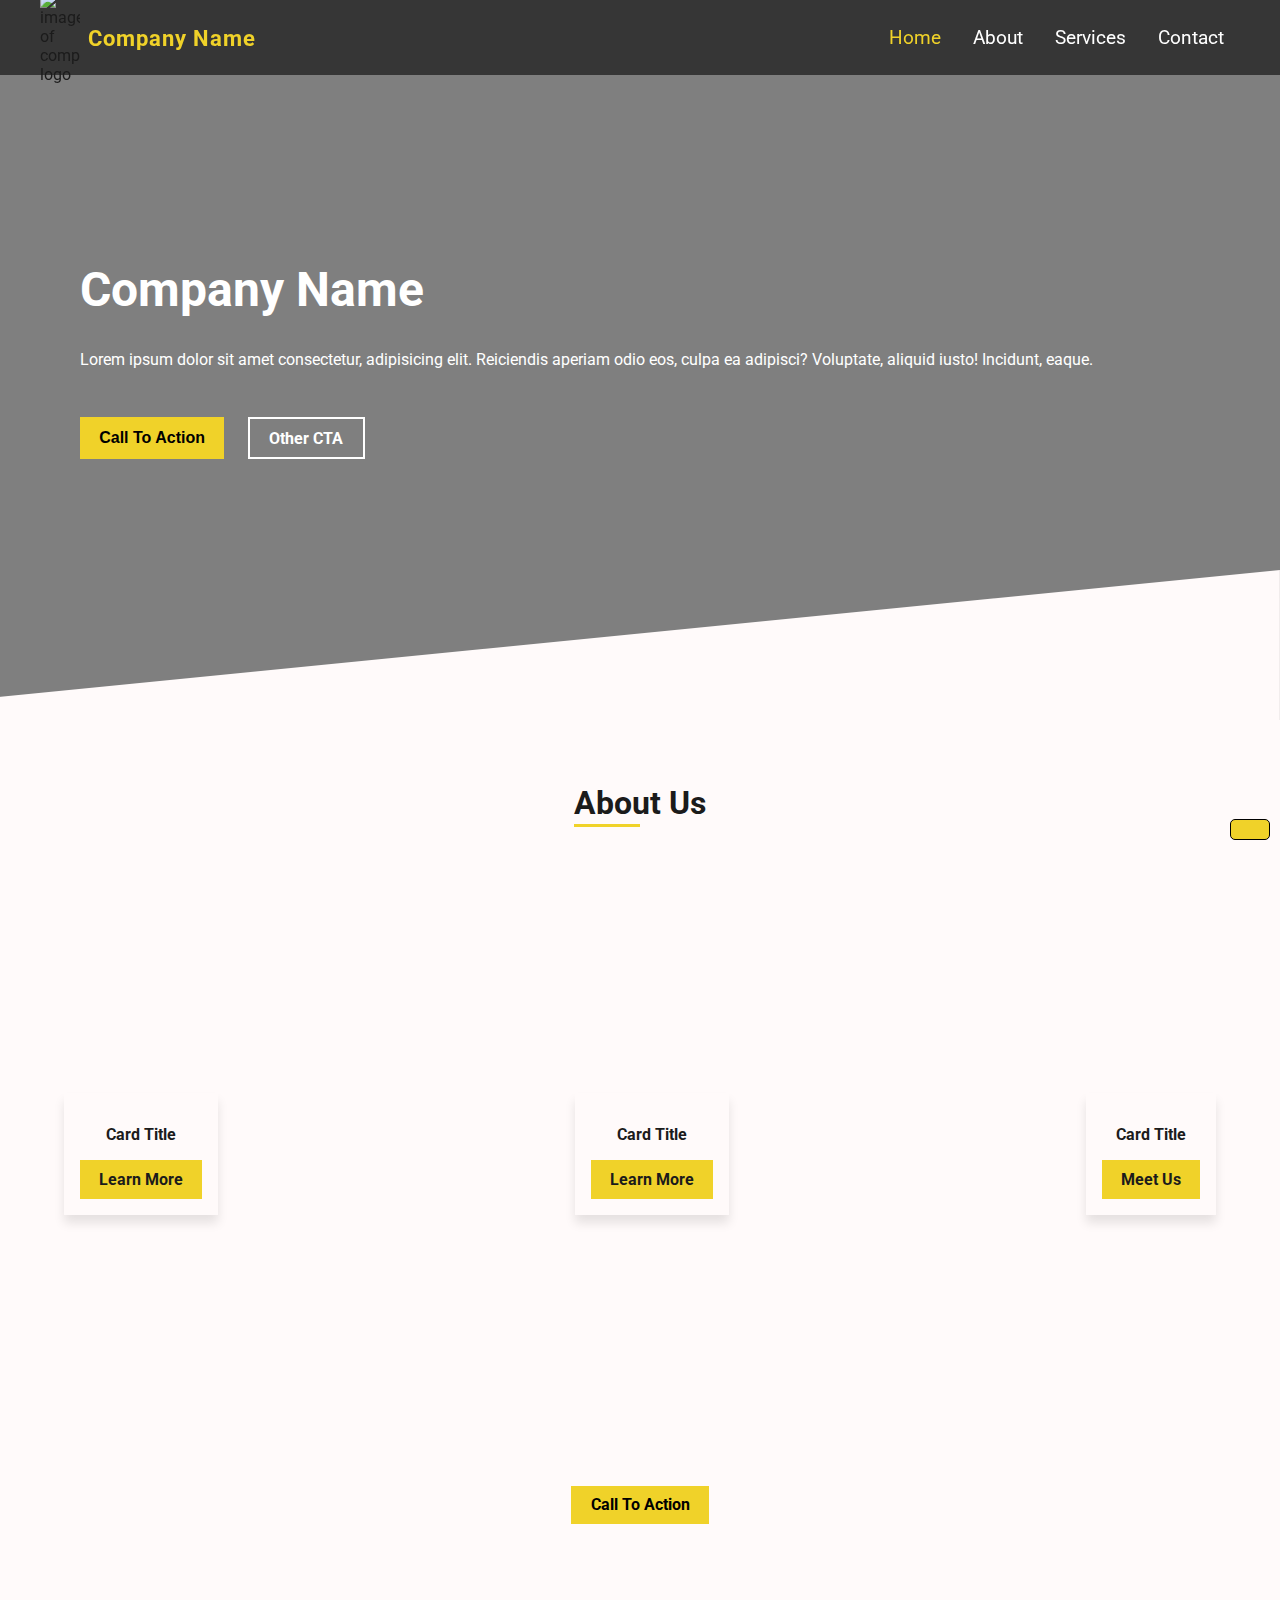
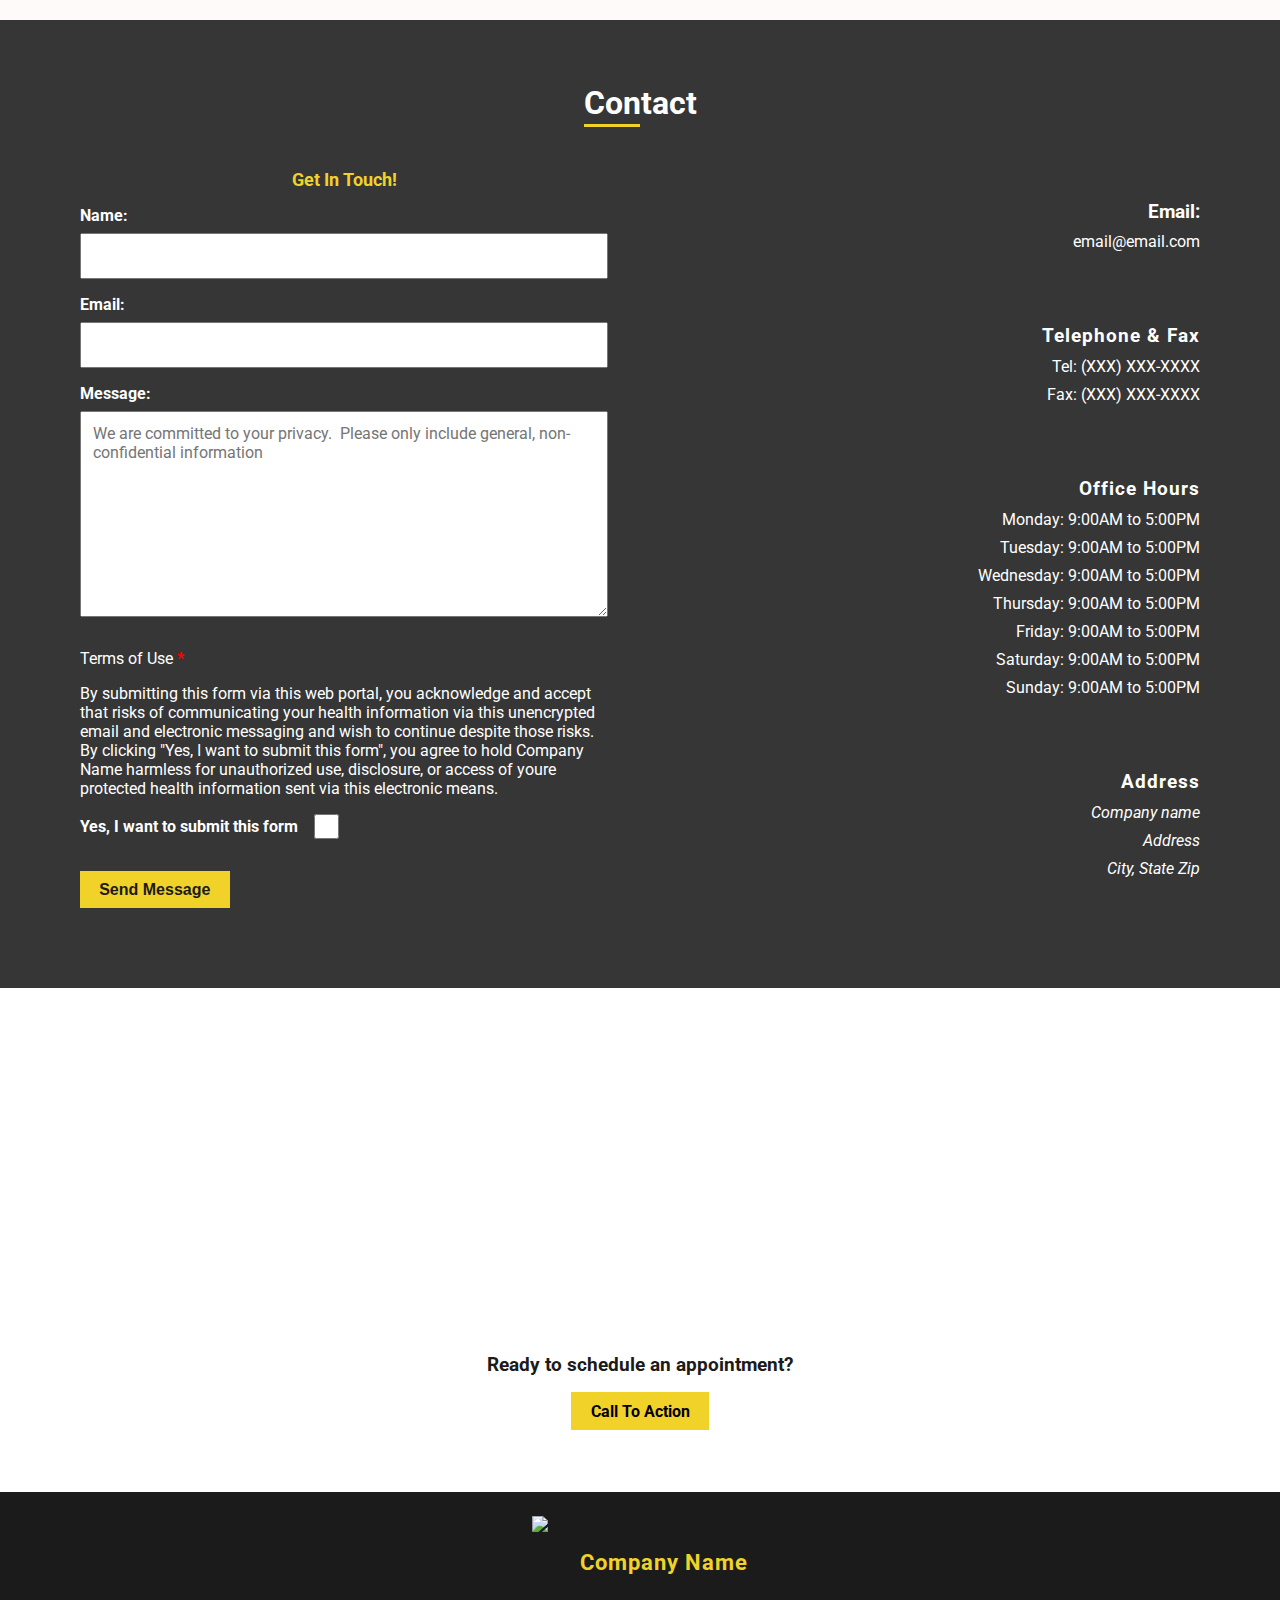
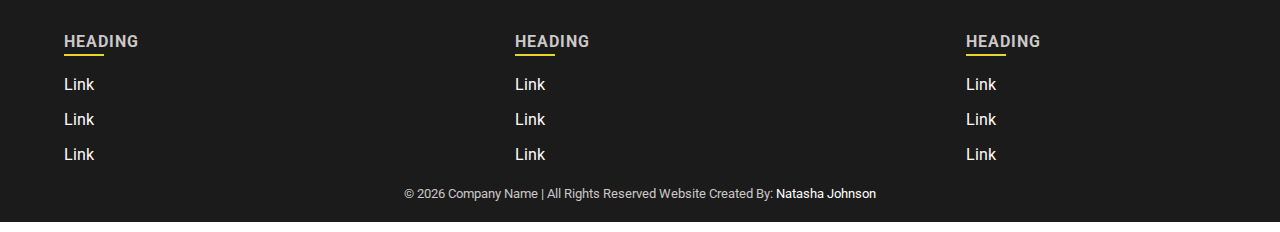
==== commit 5f9502fc: "changed hover color for links" ====
--- a/index.html
+++ b/index.html
@@ -73,7 +73,7 @@
           </p>
           <div class="hero-btns">
             <button class="btn btn-primary">Call To Action</button>
-            <button class="btn btn-secondary">Other CTA</button>
+            <a href="#about" class="hero-btn btn btn-secondary">Other CTA</a>
           </div>
 
           <!-- section divider -->
@@ -102,17 +102,17 @@
               <img src="https://via.placeholder.com/300" alt="" />
 
               <p class="card-title">Card Title</p>
-              <a href="" class="card-link btn btn-primary">Learn More</a>
+              <a href="./pages/services.html" class="card-link btn btn-primary">Learn More</a>
             </div>
             <div class="card">
               <img src="https://via.placeholder.com/300" alt="" />
               <p class="card-title">Card Title</p>
-              <a href="" class="card-link btn btn-primary">Learn More</a>
+              <a href="./pages/services.html" class="card-link btn btn-primary">Learn More</a>
             </div>
             <div class="card">
               <img src="https://via.placeholder.com/300" alt="" />
               <p class="card-title">Card Title</p>
-              <a href="" class="card-link btn btn-primary">Learn More</a>
+              <a href="./pages/about.html" class="card-link btn btn-primary">Meet Us</a>
             </div>
           </div>
 
--- a/styles/styles.css
+++ b/styles/styles.css
@@ -13,7 +13,7 @@
     --header-background-clr: #363636;
     --header-text-clr: #fff;
     --link-clr: #fff;
-    --link-hover-clr: #ff0000;
+    --link-hover-clr: #f0d229;
     --footer-background-clr: #1b1b1b;
     --footer-heading-clr: #fffafac7;
     --footer-link-clr: #fffafa;
@@ -420,6 +420,14 @@
     margin-top: 1rem;
 }
 
+.hero-btn:hover {
+    color: black;
+}
+
+.hero-btn:hover::after {
+    width: 0;
+}
+
 .custom-shape-divider-bottom-1641522960 {
     position: absolute;
     bottom: 0;
@@ -934,4 +942,8 @@
         flex-direction: row-reverse;
     }
 }
-}
+
+/* SERVICES PAGE */
+.services {
+    min-height: 100vh;
+}
